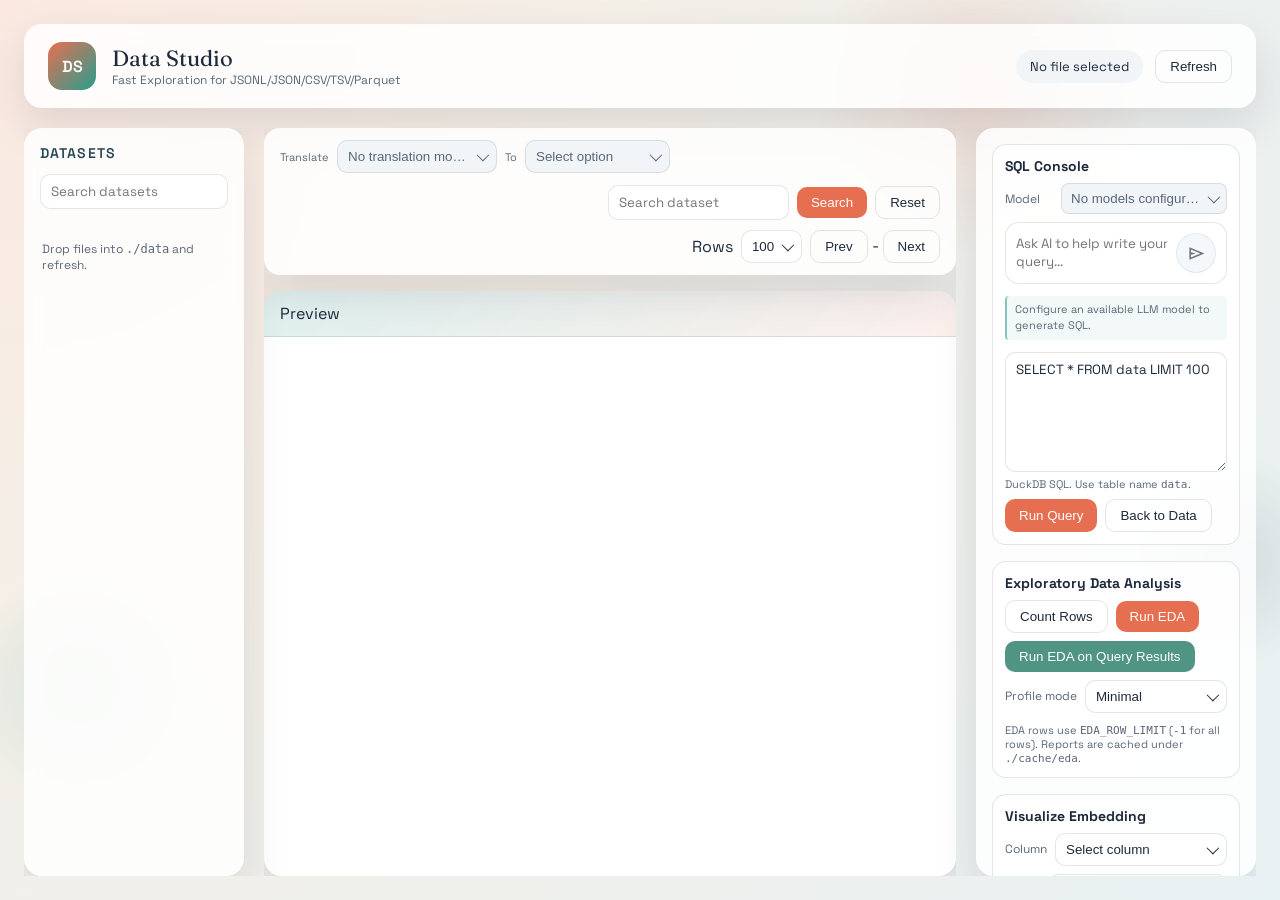
==== src/local_data_studio/static/index.html @ f9690c51 "fix: align code view translation actions" ====
<!doctype html>
<html lang="en">
  <head>
    <meta charset="UTF-8" />
    <meta name="viewport" content="width=device-width, initial-scale=1" />
    <title>Data Viewer</title>
    <link rel="icon" href="favicon.svg" type="image/svg+xml" />
    <link rel="stylesheet" href="styles.css?v=20260714-code-view-actions" />
  </head>
  <body>
    <div class="app">
      <header class="topbar">
        <div class="brand">
          <div class="logo">DS</div>
          <div>
            <div class="title">Data Studio</div>
            <div class="subtitle">
              Fast Exploration for JSONL/JSON/CSV/TSV/Parquet
            </div>
          </div>
        </div>
        <div class="top-actions">
          <div class="file-pill" id="current-file">No file selected</div>
          <button class="ghost" id="refresh-files">Refresh</button>
        </div>
      </header>

      <div class="layout">
        <aside class="sidebar">
          <div class="panel-title">Datasets</div>
          <div class="dataset-search">
            <input
              id="dataset-search"
              type="text"
              placeholder="Search datasets"
            />
          </div>
          <div class="empty dataset-empty" id="dataset-empty">
            No datasets match.
          </div>
          <div class="files" id="file-list"></div>
          <div class="drop-hint" id="drop-hint">Drop files here to upload.</div>
          <div class="empty" id="file-empty">
            Drop files into <code>./data</code> and refresh.
          </div>
        </aside>

        <main class="main">
          <div class="toolbar">
            <div
              class="toolbar-group translation-controls"
              title="Visible values are sent to the selected LLM only when you request translation."
            >
              <label for="translation-model">Translate</label>
              <select id="translation-model" disabled>
                <option value="">No translation models</option>
              </select>
              <label for="translation-language">To</label>
              <select id="translation-language" disabled>
                <option value="ja">日本語</option>
              </select>
              <button class="ghost translation-cancel" id="translation-cancel" type="button" hidden>
                Cancel
              </button>
              <span class="translation-status" id="translation-status" role="status" aria-live="polite"></span>
            </div>
            <div class="toolbar-actions">
              <div class="toolbar-group search-controls">
                <input
                  id="search-input"
                  type="text"
                  placeholder="Search dataset"
                />
                <button id="search-btn">Search</button>
                <button class="ghost" id="clear-search">Reset</button>
              </div>
              <div class="toolbar-group pagination-controls">
                <label for="page-size">Rows</label>
                <select id="page-size">
                  <option value="50">50</option>
                  <option value="100" selected>100</option>
                  <option value="200">200</option>
                  <option value="500">500</option>
                </select>
                <div class="pagination">
                  <button class="ghost" id="prev-page">Prev</button>
                  <span id="page-info">-</span>
                  <button class="ghost" id="next-page">Next</button>
                </div>
              </div>
            </div>
          </div>

          <div class="table-card">
            <div class="table-header">
              <div id="view-label">Preview</div>
              <div class="meta" id="dataset-meta"></div>
            </div>
            <div class="table-wrap">
              <table id="data-table">
                <thead></thead>
                <tbody></tbody>
              </table>
            </div>
          </div>
        </main>

        <aside class="inspector">
          <section class="panel">
            <h3>SQL Console</h3>
            <div class="nl-model-control">
              <label for="nl-model">Model</label>
              <select id="nl-model" disabled>
                <option value="">No models configured</option>
              </select>
            </div>
            <div class="nl-query">
              <textarea
                id="nl-input"
                placeholder="Ask AI to help write your query..."
                rows="2"
              ></textarea>
              <button
                class="nl-send"
                id="nl-generate"
                aria-label="Generate SQL"
                title="Generate SQL"
                disabled
              >
                <img src="icons/send.svg" alt="" aria-hidden="true" />
              </button>
            </div>
            <div
              class="operation-status nl-query-status"
              id="nl-status"
              role="status"
              aria-live="polite"
            ></div>
            <textarea id="sql-input" spellcheck="false">
SELECT * FROM data LIMIT 100</textarea
            >
            <div class="hint">
              DuckDB SQL. Use table name <code>data</code>.
            </div>
            <div class="panel-actions">
              <button id="run-query">Run Query</button>
              <button class="ghost" id="reset-view">Back to Data</button>
            </div>
          </section>

          <section class="panel">
            <h3>Exploratory Data Analysis</h3>
            <div class="eda-actions">
              <button class="ghost" id="count-rows">Count Rows</button>
              <button id="run-eda">Run EDA</button>
              <button id="run-eda-query">Run EDA on Query Results</button>
            </div>
            <div class="eda-controls">
              <label for="eda-profile-mode">Profile mode</label>
              <select id="eda-profile-mode">
                <option value="minimal" selected>Minimal</option>
                <option value="maximal">Maximal</option>
              </select>
            </div>
            <div
              class="operation-status"
              id="row-count"
              role="status"
              aria-live="polite"
            ></div>
            <div class="hint">
              EDA rows use <code>EDA_ROW_LIMIT</code> (<code>-1</code> for all
              rows). Reports are cached under <code>./cache/eda</code>.
            </div>
            <div
              class="operation-status"
              id="eda-status"
              role="status"
              aria-live="polite"
            ></div>
            <a
              id="eda-link"
              class="eda-link"
              target="_blank"
              rel="noreferrer"
            ></a>
          </section>

          <section class="panel">
            <h3>Visualize Embedding</h3>
            <div class="atlas-controls">
              <label for="atlas-column">Column</label>
              <select id="atlas-column">
                <option value="">Select column</option>
              </select>
            </div>
            <div class="atlas-controls">
              <label for="atlas-model">Model</label>
              <select id="atlas-model">
                <option value="">Select model</option>
              </select>
            </div>
            <div class="atlas-controls">
              <label for="atlas-backend">Backend</label>
              <select id="atlas-backend" disabled>
                <option value="">Select backend</option>
                <option value="sentence-transformers" disabled>
                  Sentence Transformers
                </option>
                <option value="transformers" disabled>Transformers</option>
              </select>
            </div>
            <div class="atlas-controls">
              <label for="atlas-projection">Projection</label>
              <select id="atlas-projection">
                <option value="umap" selected>UMAP</option>
                <option value="tsne">t-SNE</option>
                <option value="pca">PCA</option>
              </select>
            </div>
            <div
              class="atlas-controls atlas-prompt-controls atlas-prompt-unavailable"
              id="atlas-prompt-controls"
            >
              <label for="atlas-prompt">Prompt</label>
              <textarea
                id="atlas-prompt"
                rows="3"
                maxlength="16384"
                placeholder="Optional prompt template"
                disabled
              ></textarea>
            </div>
            <div class="atlas-actions">
              <button id="run-atlas" class="atlas-button-disabled" disabled>
                Run Atlas
              </button>
              <button
                id="run-atlas-query"
                class="atlas-button-disabled"
                disabled
              >
                Run Atlas on Query Results
              </button>
            </div>
            <div class="hint">
              Embedding Atlas opens in a separate local page after embeddings
              and projection are ready.
            </div>
            <div
              class="operation-status"
              id="atlas-status"
              role="status"
              aria-live="polite"
            ></div>
            <a id="atlas-link" class="eda-link"></a>
          </section>

          <section class="panel">
            <h3>Row Inspector</h3>
            <div class="row-inspector-wrap">
              <div class="row-inspector-actions">
                <button
                  class="copy-btn icon-action-btn"
                  id="copy-row"
                  type="button"
                  aria-label="Copy row"
                  title="Copy row"
                >
                  <img
                    src="icons/content-copy.svg"
                    alt=""
                    aria-hidden="true"
                  />
                </button>
                <button
                  class="copy-btn"
                  id="row-inspector-raw"
                  type="button"
                  disabled
                >
                  Raw
                </button>
                <button class="delete-btn" id="delete-row" type="button">
                  Delete
                </button>
              </div>
              <pre id="row-inspector" class="row-inspector">
Select a row to inspect</pre
              >
            </div>
          </section>
        </aside>
      </div>
    </div>

    <div class="bg-shape one"></div>
    <div class="bg-shape two"></div>
    <div class="bg-shape three"></div>

    <div class="image-overlay" id="image-overlay">
      <div class="overlay-card">
        <button
          class="overlay-close"
          id="overlay-close"
          aria-label="Close image"
        >
          &times;
        </button>
        <div class="overlay-content">
          <div class="overlay-image">
            <div class="overlay-image-label" id="overlay-image-label"></div>
            <div class="overlay-image-frame">
              <img id="overlay-image" alt="Expanded preview" />
            </div>
          </div>
          <div class="overlay-meta">
            <div class="overlay-title" id="overlay-title">Row</div>
            <div class="overlay-fields" id="overlay-fields"></div>
          </div>
        </div>
        <div class="overlay-nav" id="overlay-nav">
          <button
            class="overlay-nav-btn"
            id="overlay-prev"
            aria-label="Previous image"
          >
            ←
          </button>
          <div class="overlay-index" id="overlay-index"></div>
          <button
            class="overlay-nav-btn"
            id="overlay-next"
            aria-label="Next image"
          >
            →
          </button>
        </div>
      </div>
    </div>

    <div class="json-overlay" id="json-overlay">
      <div class="json-card">
        <div class="json-header">
          <div class="json-title" id="json-title">JSON View</div>
          <button class="json-close" id="json-close" aria-label="Close JSON">
            &times;
          </button>
        </div>
        <div class="json-body-wrap">
          <div class="json-actions">
            <button
              class="copy-btn copy-btn--light icon-action-btn"
              id="copy-json"
              type="button"
              aria-label="Copy value"
              title="Copy value"
            >
              <img
                src="icons/content-copy.svg"
                alt=""
                aria-hidden="true"
              />
            </button>
            <div id="json-translate-action"></div>
          </div>
          <pre class="json-body" id="json-body"></pre>
          <div id="json-translation-result"></div>
        </div>
      </div>
    </div>

    <div class="confirm-overlay" id="delete-overlay">
      <div class="confirm-card">
        <div class="confirm-title">Delete row?</div>
        <div class="confirm-message" id="delete-message"></div>
        <div class="confirm-actions">
          <button class="confirm-btn" id="delete-cancel" type="button">
            Cancel
          </button>
          <button class="confirm-btn" id="delete-soft" type="button">
            Hide only
          </button>
          <button
            class="confirm-btn confirm-btn--danger"
            id="delete-hard"
            type="button"
          >
            Delete from file
          </button>
        </div>
      </div>
    </div>

    <div class="confirm-overlay" id="column-delete-overlay">
      <div class="confirm-card">
        <div class="confirm-title">Delete column?</div>
        <div class="confirm-message" id="column-delete-message"></div>
        <div class="confirm-actions">
          <button class="confirm-btn" id="column-delete-cancel" type="button">
            Cancel
          </button>
          <button class="confirm-btn" id="column-delete-soft" type="button">
            Hide only
          </button>
          <button
            class="confirm-btn confirm-btn--danger"
            id="column-delete-hard"
            type="button"
          >
            Delete from file
          </button>
        </div>
      </div>
    </div>

    <div class="confirm-overlay" id="translation-confirm-overlay">
      <div class="confirm-card" role="dialog" aria-modal="true" aria-labelledby="translation-confirm-title">
        <div class="confirm-title" id="translation-confirm-title">Send visible text for translation?</div>
        <div class="confirm-message" id="translation-confirm-message"></div>
        <div class="confirm-actions">
          <button class="confirm-btn" id="translation-confirm-cancel" type="button">Cancel</button>
          <button class="confirm-btn confirm-btn--danger" id="translation-confirm-run" type="button">Translate</button>
        </div>
      </div>
    </div>

    <div class="confirm-overlay" id="error-overlay">
      <div class="confirm-card">
        <div class="confirm-title">Error</div>
        <div class="confirm-message" id="error-message"></div>
        <div class="confirm-actions">
          <button class="confirm-btn" id="error-ok" type="button">OK</button>
        </div>
      </div>
    </div>

    <script type="module" src="app.js?v=20260714-controls"></script>
  </body>
</html>
---- src/local_data_studio/static/styles.css ----
@import url("https://fonts.googleapis.com/css2?family=Space+Grotesk:wght@400;500;600&family=Fraunces:opsz,wght@9..144,500;9..144,700&display=swap");

:root {
  --bg: #f4efe7;
  --ink: #1e2a3b;
  --muted: #5a6778;
  --panel: rgba(255, 255, 255, 0.85);
  --panel-strong: #ffffff;
  --accent: #e76f51;
  --accent-2: #2a9d8f;
  --accent-3: #264653;
  --border: rgba(30, 42, 59, 0.12);
  --soft: #f1f5f8;
  --shadow: 0 18px 45px rgba(30, 42, 59, 0.12);
  --expanded-field-max: 300px;
}

* {
  box-sizing: border-box;
}

html,
body {
  height: 100%;
}

body {
  margin: 0;
  font-family: "Space Grotesk", "Segoe UI", sans-serif;
  background: radial-gradient(
    circle at top left,
    #fbe9e1 0%,
    #f4efe7 40%,
    #e8f1f3 100%
  );
  color: var(--ink);
  min-height: 100vh;
  overflow: hidden;
}

.app {
  position: relative;
  z-index: 1;
  padding: 24px;
  display: flex;
  flex-direction: column;
  gap: 20px;
  height: 100dvh;
  min-height: 0;
}

.topbar {
  display: flex;
  justify-content: space-between;
  align-items: center;
  padding: 18px 24px;
  background: var(--panel);
  border-radius: 18px;
  box-shadow: var(--shadow);
  backdrop-filter: blur(8px);
  animation: dropIn 0.6s ease;
}

.brand {
  display: flex;
  align-items: center;
  gap: 16px;
}

.logo {
  width: 48px;
  height: 48px;
  background: linear-gradient(135deg, var(--accent), var(--accent-2));
  color: #fff;
  border-radius: 14px;
  display: grid;
  place-items: center;
  font-weight: 600;
}

.title {
  font-family: "Fraunces", serif;
  font-size: 22px;
}

.subtitle {
  font-size: 12px;
  color: var(--muted);
}

.top-actions {
  display: flex;
  align-items: center;
  gap: 12px;
}

.file-pill {
  padding: 8px 14px;
  background: #f1f5f8;
  border-radius: 999px;
  font-size: 13px;
  max-width: 320px;
  white-space: nowrap;
  overflow: hidden;
  text-overflow: ellipsis;
}

.layout {
  display: grid;
  grid-template-columns: 260px minmax(0, 1fr) 320px;
  gap: 20px;
  flex: 1;
  min-height: 0;
  overflow: hidden;
  align-items: stretch;
}

.sidebar {
  display: flex;
  flex-direction: column;
  gap: 12px;
  background: var(--panel);
  border-radius: 18px;
  padding: 16px;
  box-shadow: var(--shadow);
  backdrop-filter: blur(8px);
  height: 100%;
  max-height: none;
  overflow: auto;
  position: relative;
}

.sidebar,
.main,
.inspector {
  min-width: 0;
}

.inspector {
  display: flex;
  flex-direction: column;
  gap: 16px;
  background: var(--panel);
  border-radius: 18px;
  padding: 16px;
  box-shadow: var(--shadow);
  backdrop-filter: blur(8px);
  height: 100%;
  max-height: none;
  overflow-y: auto;
  overflow-x: hidden;
}

.panel-title {
  font-weight: 600;
  font-size: 14px;
  text-transform: uppercase;
  letter-spacing: 0.08em;
  color: var(--accent-3);
}

.dataset-search {
  display: flex;
  gap: 8px;
  align-items: center;
  justify-content: center;
  width: 100%;
}

.dataset-search input {
  flex: 1;
  width: 100%;
  min-width: 0;
  max-width: 220px;
}

.dataset-empty {
  display: none;
}

.files {
  display: flex;
  flex-direction: column;
  gap: 8px;
  overflow: visible;
  padding-right: 4px;
}

.drop-hint {
  position: absolute;
  inset: 12px;
  border: 2px dashed rgba(42, 157, 143, 0.4);
  border-radius: 14px;
  background: rgba(255, 255, 255, 0.7);
  color: var(--muted);
  font-size: 13px;
  display: flex;
  align-items: center;
  justify-content: center;
  text-align: center;
  padding: 12px;
  opacity: 0;
  pointer-events: none;
  transition: opacity 0.2s ease;
}

.sidebar.drag-over .drop-hint {
  opacity: 1;
}

.file-item {
  padding: 10px 12px;
  border-radius: 12px;
  border: 1px solid transparent;
  background: rgba(255, 255, 255, 0.6);
  cursor: pointer;
  transition: all 0.2s ease;
  max-width: 100%;
  min-width: 0;
  overflow: hidden;
}

.file-name {
  min-width: 0;
  overflow: hidden;
  text-overflow: ellipsis;
  white-space: nowrap;
}

.file-item .meta {
  overflow: hidden;
  text-overflow: ellipsis;
  white-space: nowrap;
}

.file-item:hover {
  border-color: var(--accent);
  transform: translateY(-1px);
}

.file-item.active {
  background: #ffe2d4;
  border-color: var(--accent);
  box-shadow: inset 0 0 0 1px rgba(231, 111, 81, 0.2);
  font-weight: 500;
}

.main {
  display: flex;
  flex-direction: column;
  gap: 16px;
  height: 100%;
  min-height: 0;
  overflow: hidden;
}

.toolbar {
  position: relative;
  z-index: 3;
  display: grid;
  grid-template-columns: minmax(270px, 1fr) minmax(290px, auto);
  grid-template-rows: auto auto;
  align-items: start;
  gap: 12px;
  background: var(--panel);
  border-radius: 16px;
  padding: 12px 16px;
  box-shadow: var(--shadow);
  backdrop-filter: blur(8px);
}

.toolbar-group {
  display: flex;
  gap: 8px;
  align-items: center;
  flex-wrap: wrap;
}

.toolbar-actions {
  grid-column: 2;
  grid-row: 1 / 3;
  display: grid;
  justify-items: end;
  align-content: space-between;
  gap: 10px;
  min-width: 0;
}

.search-controls,
.pagination-controls {
  justify-content: flex-end;
}

.pagination-controls {
  white-space: nowrap;
}

.translation-controls {
  grid-column: 1;
  grid-row: 1 / 3;
  flex: 0 1 auto;
  justify-content: flex-start;
  color: var(--muted);
  font-size: 11px;
  flex-wrap: nowrap;
}

.translation-controls .select-control {
  width: 160px;
  min-width: 0;
  max-width: 160px;
}

.translation-controls .select-control[data-select-id="translation-language"] {
  width: 145px;
  max-width: 145px;
}

.translation-status {
  flex-basis: 100%;
  min-height: 1.35em;
  text-align: center;
  color: var(--muted);
  text-transform: none;
  letter-spacing: 0;
}

.translation-status:empty {
  display: none;
  min-height: 0;
}

.translation-controls:has(.translation-status:not(:empty)),
.translation-controls:has(.translation-cancel:not([hidden])) {
  flex-wrap: wrap;
}

.translation-cancel[hidden] {
  display: none;
}

input,
select,
textarea {
  font-family: inherit;
  border-radius: 10px;
  border: 1px solid var(--border);
  padding: 8px 10px;
  background: #fff;
  color: var(--ink);
}

.select-control {
  position: relative;
  display: inline-grid;
  min-width: 0;
  vertical-align: middle;
}

.select-native {
  display: none;
}

.select-trigger {
  width: 100%;
  min-width: 0;
  display: flex;
  align-items: center;
  justify-content: space-between;
  gap: 8px;
  padding: 8px 10px;
  border: 1px solid var(--border);
  border-radius: 10px;
  background: #fff;
  color: var(--ink);
  text-align: left;
  text-transform: none;
  letter-spacing: 0;
}

.select-trigger:hover,
.select-trigger:focus-visible {
  transform: none;
  border-color: rgba(42, 157, 143, 0.5);
  outline: none;
}

.select-trigger:disabled {
  background: var(--soft);
  color: var(--muted);
  cursor: not-allowed;
  opacity: 1;
}

.select-trigger-text {
  min-width: 0;
  overflow: hidden;
  text-overflow: ellipsis;
  white-space: nowrap;
}

.select-caret {
  width: 9px;
  height: 9px;
  flex: 0 0 auto;
  border-right: 1.5px solid currentColor;
  border-bottom: 1.5px solid currentColor;
  transform: rotate(45deg) translateY(-2px);
  transition: transform 0.16s ease;
}

.select-control.is-open .select-caret {
  transform: rotate(225deg) translate(-2px, -1px);
}

.select-popover {
  position: absolute;
  top: calc(100% + 6px);
  left: 0;
  z-index: 40;
  width: max(100%, 180px);
  display: none;
  overflow: hidden;
  border: 1px solid var(--border);
  border-radius: 10px;
  background: #fff;
  box-shadow: 0 14px 30px rgba(30, 42, 59, 0.16);
}

.select-control.is-open .select-popover {
  display: block;
}

.select-popover.has-more-options::after {
  content: "";
  position: absolute;
  right: 0;
  bottom: 0;
  left: 0;
  height: 42px;
  pointer-events: none;
  background: linear-gradient(to bottom, rgba(255, 255, 255, 0), #fff 88%);
}

.select-options {
  max-height: 216px;
  overflow-y: auto;
  overscroll-behavior: contain;
  scrollbar-width: thin;
  padding: 2px;
}

.select-option {
  width: 100%;
  min-height: 35px;
  display: block;
  padding: 8px 10px;
  border-radius: 7px;
  background: transparent;
  color: var(--ink);
  text-align: left;
  text-transform: none;
  letter-spacing: 0;
  overflow: hidden;
  text-overflow: ellipsis;
  white-space: nowrap;
}

.select-option:hover,
.select-option:focus-visible,
.select-option[aria-selected="true"] {
  transform: none;
  background: rgba(42, 157, 143, 0.11);
  color: var(--ink);
  outline: none;
}

.select-option:disabled {
  color: #aeb5bf;
  cursor: not-allowed;
}

textarea {
  width: 100%;
  min-height: 120px;
  resize: vertical;
}

button {
  border: none;
  border-radius: 10px;
  padding: 8px 14px;
  background: var(--accent);
  color: #fff;
  cursor: pointer;
  transition: transform 0.2s ease;
}

button:hover {
  transform: translateY(-1px);
}

button.ghost {
  background: transparent;
  border: 1px solid var(--border);
  color: var(--ink);
}

.table-card {
  background: var(--panel-strong);
  border-radius: 18px;
  box-shadow: var(--shadow);
  overflow: hidden;
  display: flex;
  flex-direction: column;
  animation: fadeIn 0.6s ease;
  flex: 1;
  min-height: 0;
}

.table-header {
  display: flex;
  justify-content: space-between;
  align-items: center;
  padding: 12px 16px;
  background: linear-gradient(
    135deg,
    rgba(42, 157, 143, 0.15),
    rgba(231, 111, 81, 0.1)
  );
  border-bottom: 1px solid var(--border);
}

.table-wrap {
  overflow: auto;
  flex: 1;
  min-height: 0;
  max-height: none;
}

.table-wrap table {
  width: 100%;
  border-collapse: collapse;
  font-size: 13px;
}

th,
td {
  padding: 10px 12px;
  text-align: left;
  border-bottom: 1px solid var(--border);
  vertical-align: top;
}

th {
  position: sticky;
  top: 0;
  background: #fff;
  font-size: 12px;
  letter-spacing: 0.04em;
  text-transform: uppercase;
  z-index: 2;
}

#data-table .row-index-header,
#data-table .row-index-cell {
  width: 48px;
  min-width: 48px;
  max-width: 48px;
  color: rgba(100, 116, 139, 0.42) !important;
  font-weight: 400;
  opacity: 0.72;
  text-align: right;
  user-select: none;
}

#data-table .row-index-header {
  cursor: default;
}

#data-table .row-index-cell {
  font-variant-numeric: tabular-nums;
}

.col-hidden .col-name {
  text-decoration: line-through;
  opacity: 0.6;
}

.col-hidden .col-meta,
.col-hidden .sparkline,
.col-hidden .sparkline-labels,
.col-hidden .sparkline-axis {
  opacity: 0.45;
}

.col-header {
  display: flex;
  flex-direction: column;
  gap: 4px;
  min-width: 120px;
  /* Reserve a compact control row so header actions never cover column labels. */
  padding-top: 30px;
}

.col-header-cell {
  position: sticky;
}

.col-delete-btn {
  position: absolute;
  top: 5px;
  right: 42px;
  width: 25px;
  height: 25px;
  padding: 3px;
  display: grid;
  place-items: center;
  border-radius: 999px;
  border: 1px solid rgba(15, 23, 42, 0.15);
  background: rgba(255, 255, 255, 0.9);
  color: var(--ink);
  cursor: pointer;
  opacity: 0;
  pointer-events: none;
  transition: opacity 0.2s ease;
}

.col-delete-btn img,
.col-translate-btn img {
  width: 16px;
  height: 16px;
}

.col-translate-btn {
  position: absolute;
  top: 5px;
  right: 8px;
  width: 25px;
  height: 25px;
  padding: 3px;
  display: grid;
  place-items: center;
  border-radius: 999px;
  border: 1px solid rgba(15, 23, 42, 0.15);
  background: rgba(255, 255, 255, 0.9);
  cursor: pointer;
  opacity: 0;
  pointer-events: none;
  transition: opacity 0.2s ease;
}

.col-translate-btn:disabled {
  opacity: 0.2;
  cursor: not-allowed;
}

th:hover .col-translate-btn:not(:disabled) {
  opacity: 1;
  pointer-events: auto;
}

th:hover .col-delete-btn {
  opacity: 1;
  pointer-events: auto;
}

th:focus-within .col-translate-btn:not(:disabled),
th:focus-within .col-delete-btn {
  opacity: 1;
  pointer-events: auto;
}

.col-name {
  font-weight: 600;
  color: var(--ink);
  text-transform: none;
}

.col-meta {
  font-size: 11px;
  text-transform: none;
  letter-spacing: 0;
  color: var(--muted);
}

.sparkline {
  height: 26px;
  display: grid;
  grid-auto-flow: column;
  gap: 3px;
  align-items: end;
}

.sparkline span {
  width: 100%;
  border-radius: 3px;
  background: rgba(38, 70, 83, 0.25);
}

.sparkline-labels {
  display: grid;
  grid-auto-flow: column;
  gap: 3px;
  justify-items: center;
  font-size: 11px;
  color: var(--muted);
  line-height: 1;
}

.sparkline-labels span {
  max-width: 100%;
  overflow: hidden;
  text-overflow: ellipsis;
  white-space: nowrap;
}

.sparkline-axis {
  display: flex;
  justify-content: space-between;
  font-size: 11px;
  color: var(--muted);
  line-height: 1;
}

.sparkline-axis.center {
  justify-content: center;
}

.sparkline[data-kind="string"] span {
  background: rgba(42, 157, 143, 0.55);
}

.sparkline[data-kind="list"] span {
  background: rgba(148, 163, 184, 0.65);
}

.sparkline[data-kind="number"] span {
  background: rgba(99, 102, 241, 0.55);
}

.sparkline[data-kind="boolean"] span {
  background: rgba(231, 111, 81, 0.5);
}

.sparkline[data-kind="object"] span {
  background: rgba(30, 64, 175, 0.5);
}

tr:hover {
  background: rgba(42, 157, 143, 0.08);
}

.cell {
  max-width: 320px;
  display: -webkit-box;
  -webkit-line-clamp: 3;
  -webkit-box-orient: vertical;
  overflow: hidden;
  word-break: break-word;
}

.cell img {
  max-width: 120px;
  border-radius: 8px;
  display: block;
  cursor: zoom-in;
}

.image-grid {
  display: grid;
  grid-template-columns: repeat(auto-fit, minmax(52px, 1fr));
  gap: 6px;
  align-items: center;
  justify-items: start;
}

.image-grid img {
  width: 64px;
  height: 64px;
  object-fit: cover;
  border-radius: 8px;
  display: block;
  cursor: zoom-in;
}

.image-cell {
  display: block;
  min-width: 0;
}

.image-fallback {
  max-width: 160px;
}

.image-count {
  width: 64px;
  height: 64px;
  border-radius: 8px;
  border: 1px dashed rgba(30, 42, 59, 0.25);
  display: grid;
  place-items: center;
  font-size: 12px;
  color: var(--muted);
  background: rgba(255, 255, 255, 0.6);
}

.expanded-image-grid img {
  width: 100%;
  height: 100px;
  object-fit: cover;
}

.expanded-image-grid .image-count {
  width: 100%;
  height: 100px;
  font-size: 14px;
}

.expanded-image-grid {
  grid-template-columns: repeat(auto-fill, minmax(90px, 1fr));
}

.expanded-row td {
  background: #f8fafc;
  border-bottom: 1px solid var(--border);
}

tr.expanded {
  background: rgba(42, 157, 143, 0.12);
}

.expanded-grid {
  display: grid;
  grid-template-columns: repeat(
    auto-fit,
    minmax(220px, var(--expanded-field-max))
  );
  gap: 12px;
  padding: 10px 0;
  justify-content: start;
}

.expanded-empty {
  padding: 12px 4px;
  font-size: 12px;
  color: var(--muted);
}

.expanded-field {
  background: #fff;
  border: 1px solid var(--border);
  border-radius: 10px;
  padding: 8px 10px;
  box-shadow: 0 6px 18px rgba(30, 42, 59, 0.08);
  position: relative;
  overflow: hidden;
  max-width: var(--expanded-field-max);
}

.expanded-field-header {
  display: flex;
  align-items: center;
  justify-content: space-between;
  gap: 8px;
  margin-bottom: 6px;
}

.expanded-field-actions {
  display: flex;
  align-items: center;
  gap: 5px;
}

.icon-action-btn {
  width: 28px;
  height: 28px;
  min-width: 28px;
  min-height: 28px;
  padding: 5px;
  display: inline-grid;
  place-items: center;
  border-radius: 999px;
  line-height: 1;
}

.icon-action-btn img {
  width: 16px;
  height: 16px;
  display: block;
}

.icon-action-btn.is-copied {
  border-color: rgba(42, 157, 143, 0.58);
  background: rgba(42, 157, 143, 0.14);
}

.expanded-copy-btn {
  border: 1px solid rgba(30, 42, 59, 0.18);
  border-radius: 999px;
  background: #fff;
  color: var(--ink);
  font-size: 10px;
  text-transform: none;
  letter-spacing: 0;
  box-shadow: 0 2px 6px rgba(30, 42, 59, 0.1);
}

.expanded-copy-btn:hover {
  transform: none;
  border-color: rgba(42, 157, 143, 0.5);
}

.field-translate-btn {
  min-height: 28px;
  padding: 4px 8px;
  display: inline-flex;
  align-items: center;
  gap: 4px;
  border: 1px solid rgba(30, 42, 59, 0.18);
  border-radius: 999px;
  background: #fff;
  color: var(--ink);
  font-size: 10px;
  text-transform: none;
  letter-spacing: 0;
  cursor: pointer;
  box-shadow: 0 2px 6px rgba(30, 42, 59, 0.1);
}

.field-translate-btn img {
  width: 15px;
  height: 15px;
}

.field-translate-btn:disabled {
  opacity: 0.38;
  cursor: not-allowed;
}

.expanded-label {
  font-size: 11px;
  text-transform: uppercase;
  letter-spacing: 0.04em;
  color: var(--muted);
}

.json-detail-btn {
  border: 1px solid rgba(30, 42, 59, 0.18);
  background: #fff;
  color: var(--ink);
  border-radius: 999px;
  cursor: pointer;
  display: grid;
  place-items: center;
  line-height: 1;
  box-shadow: 0 2px 6px rgba(30, 42, 59, 0.12);
}

.expanded-value {
  font-size: 12px;
  color: var(--ink);
  max-height: 240px;
  overflow: auto;
  padding-right: 4px;
}

.expanded-source-value,
.translation-result-value {
  padding-left: 6px;
}

.translation-result {
  margin-top: 8px;
  padding-top: 7px;
  border-top: 1px solid rgba(42, 157, 143, 0.22);
  color: var(--ink);
  text-transform: none;
  letter-spacing: 0;
}

.translation-result-label {
  margin-bottom: 4px;
  color: var(--accent-2);
  font-size: 10px;
  font-weight: 600;
  text-transform: uppercase;
  letter-spacing: 0.04em;
}

.translation-result-header {
  display: flex;
  align-items: center;
  justify-content: space-between;
  gap: 8px;
  margin-bottom: 4px;
}

.translation-result-header .translation-result-label {
  margin-bottom: 0;
}

.translation-result-header .expanded-copy-btn {
  margin-right: 4px;
}

.translation-result-expanded {
  background: rgba(42, 157, 143, 0.04);
  padding-bottom: 6px;
}

.expanded-value .image-grid {
  width: 100%;
}

.expanded-text {
  margin: 0;
  white-space: pre-wrap;
  word-break: break-word;
  font-family: "Space Grotesk", "Segoe UI", sans-serif;
}

.expanded-image {
  max-width: 100%;
  border-radius: 10px;
  display: block;
}

.meta {
  color: var(--muted);
  font-size: 12px;
}

.panel {
  background: rgba(255, 255, 255, 0.7);
  border-radius: 14px;
  padding: 12px;
  border: 1px solid var(--border);
}

.panel h3 {
  margin: 0 0 8px 0;
  font-size: 14px;
}

.panel-actions {
  display: flex;
  gap: 8px;
  margin-top: 8px;
}

.nl-model-control {
  display: grid;
  grid-template-columns: 48px minmax(0, 1fr);
  gap: 8px;
  align-items: center;
  margin-bottom: 8px;
  color: var(--muted);
  font-size: 12px;
}

.nl-model-control .select-control {
  min-width: 0;
  width: 100%;
}

.nl-model-control .select-trigger {
  padding: 7px 9px;
  border-radius: 8px;
}

.nl-model-control .select-trigger:disabled,
.nl-model-control .select-option:disabled {
  color: var(--muted);
  background: var(--soft);
}

.nl-query {
  display: flex;
  gap: 8px;
  align-items: center;
  margin-bottom: 8px;
  padding: 10px;
  border-radius: 14px;
  border: 1px solid var(--border);
  background: #fff;
}

.nl-query textarea {
  flex: 1;
  min-height: 2.6em;
  max-height: 160px;
  resize: none;
  border: none;
  padding: 0;
  background: transparent;
  line-height: 1.4;
}

.nl-query textarea:focus {
  outline: none;
}

.nl-send {
  width: 40px;
  height: 40px;
  border-radius: 999px;
  background: #fff;
  color: var(--ink);
  border: 1px solid var(--border);
  display: grid;
  place-items: center;
  font-size: 18px;
  padding: 0;
  cursor: pointer;
}

.nl-send img {
  width: 19px;
  height: 19px;
}

.nl-send:hover {
  transform: translateY(-1px);
}

.nl-send:disabled,
.nl-send:disabled:hover {
  color: var(--muted);
  background: var(--soft);
  cursor: not-allowed;
  transform: none;
  opacity: 0.65;
}

.eda-actions {
  display: flex;
  flex-wrap: wrap;
  gap: 8px;
  align-items: center;
  margin-bottom: 8px;
}

.eda-controls {
  display: grid;
  grid-template-columns: auto minmax(0, 1fr);
  align-items: center;
  gap: 8px;
  margin-bottom: 10px;
  color: var(--muted);
  font-size: 12px;
}

.eda-controls .select-control {
  min-width: 0;
  width: 100%;
}

#run-eda-query {
  background: #509483;
}

.atlas-controls {
  display: flex;
  align-items: center;
  gap: 8px;
  margin-bottom: 8px;
  font-size: 12px;
  color: var(--muted);
}

.atlas-controls .select-control {
  min-width: 0;
  flex: 1;
}

.atlas-controls .select-option:disabled {
  color: #aeb5bf;
}

.atlas-controls .select-control.atlas-backend-unavailable .select-trigger {
  color: var(--muted);
  background: #f4f5f6;
  cursor: not-allowed;
}

.atlas-prompt-controls {
  align-items: flex-start;
}

.atlas-prompt-controls label {
  padding-top: 9px;
}

.atlas-prompt-controls textarea {
  min-width: 0;
  min-height: 72px;
  flex: 1;
  resize: vertical;
}

.atlas-prompt-controls.atlas-prompt-unavailable label {
  color: #aeb5bf;
}

.atlas-prompt-controls textarea:disabled {
  color: #aeb5bf;
  background: #f4f5f6;
  border-color: #e3e6e9;
  cursor: not-allowed;
  opacity: 1;
}

.atlas-actions {
  display: flex;
  flex-wrap: wrap;
  gap: 8px;
  align-items: center;
  margin-bottom: 8px;
}

#run-atlas-query {
  background: #509483;
}

.atlas-actions #run-atlas.atlas-button-disabled,
.atlas-actions #run-atlas:disabled {
  background: #efb4a5;
  color: rgba(255, 255, 255, 0.72);
  cursor: not-allowed;
  transform: none;
}

.atlas-actions #run-atlas-query.atlas-button-disabled,
.atlas-actions #run-atlas-query:disabled {
  background: #b6d3ca;
  color: rgba(255, 255, 255, 0.72);
  cursor: not-allowed;
  transform: none;
}

.atlas-actions #run-atlas.atlas-button-ready {
  background: var(--accent);
  color: #fff;
}

.atlas-actions #run-atlas-query.atlas-button-ready {
  background: #509483;
  color: #fff;
}

.atlas-actions .atlas-button-disabled:hover,
.atlas-actions button:disabled:hover {
  transform: none;
}

.eda-link {
  display: none;
  margin-top: 6px;
  font-size: 12px;
  color: var(--accent-2);
  text-decoration: none;
}

.eda-link:hover {
  text-decoration: underline;
}

.column-focus {
  display: flex;
  flex-direction: column;
  gap: 8px;
  font-size: 13px;
}

.row-inspector {
  font-size: 12px;
  white-space: pre-wrap;
  overflow-wrap: anywhere;
  word-break: break-word;
  background: #111827;
  color: #f9fafb;
  padding: 10px;
  border-radius: 12px;
  min-height: 120px;
  max-width: 100%;
}

.row-inspector-wrap {
  position: relative;
}

.row-inspector-actions {
  position: absolute;
  top: 10px;
  right: 10px;
  display: flex;
  gap: 8px;
  z-index: 1;
}

.row-inspector-actions .copy-btn {
  position: static;
}

.row-inspector-actions .icon-action-btn {
  padding: 5px;
}

.row-inspector-actions .icon-action-btn img {
  filter: brightness(0) invert(1);
}

.copy-btn {
  position: absolute;
  top: 10px;
  right: 10px;
  padding: 4px 10px;
  font-size: 11px;
  border-radius: 999px;
  background: rgba(255, 255, 255, 0.12);
  border: 1px solid rgba(255, 255, 255, 0.22);
  color: #f9fafb;
  cursor: pointer;
  z-index: 1;
}

.delete-btn {
  padding: 4px 10px;
  font-size: 11px;
  border-radius: 999px;
  background: rgba(231, 111, 81, 0.9);
  border: 1px solid rgba(231, 111, 81, 0.6);
  color: #fff;
  cursor: pointer;
}

.delete-btn:disabled {
  opacity: 0.5;
  cursor: not-allowed;
}

.empty {
  font-size: 12px;
  color: var(--muted);
  padding: 8px 2px;
}

.hint {
  font-size: 11px;
  color: var(--muted);
}

.operation-status {
  display: none;
  margin: 12px 0;
  padding: 6px 8px;
  border-left: 2px solid rgba(42, 157, 143, 0.55);
  border-radius: 4px;
  background: rgba(42, 157, 143, 0.06);
  color: var(--muted);
  font-family: "Space Grotesk", "Segoe UI", sans-serif;
  font-size: 12px;
  line-height: 1.45;
  letter-spacing: 0;
  overflow-wrap: anywhere;
}

.operation-status:not(:empty) {
  display: block;
}

.nl-query-status {
  font-size: 11px;
}

.muted {
  color: var(--muted);
}

.bg-shape {
  position: fixed;
  border-radius: 999px;
  opacity: 0.3;
  z-index: 0;
  filter: blur(0px);
}

.bg-shape.one {
  width: 340px;
  height: 340px;
  top: -80px;
  right: 10%;
  background: radial-gradient(circle, rgba(231, 111, 81, 0.5), transparent 70%);
}

.bg-shape.two {
  width: 240px;
  height: 240px;
  bottom: 10%;
  left: -40px;
  background: radial-gradient(
    circle,
    rgba(42, 157, 143, 0.45),
    transparent 70%
  );
}

.bg-shape.three {
  width: 220px;
  height: 220px;
  top: 50%;
  right: -60px;
  background: radial-gradient(circle, rgba(38, 70, 83, 0.4), transparent 70%);
}

.image-overlay {
  position: fixed;
  inset: 0;
  background: rgba(15, 23, 42, 0.7);
  display: flex;
  align-items: center;
  justify-content: center;
  opacity: 0;
  pointer-events: none;
  z-index: 30;
  transition: opacity 0.2s ease;
}

.image-overlay.active {
  opacity: 1;
  pointer-events: auto;
}

.overlay-card {
  width: min(1200px, 90vw);
  max-height: 90vh;
  background: #0f172a;
  color: #f8fafc;
  border-radius: 18px;
  box-shadow: 0 24px 60px rgba(15, 23, 42, 0.4);
  position: relative;
  padding: 18px;
  display: flex;
  flex-direction: column;
  gap: 12px;
  overflow: hidden;
}

.overlay-close {
  position: absolute;
  top: 10px;
  right: 10px;
  width: 34px;
  height: 34px;
  border-radius: 50%;
  background: rgba(248, 250, 252, 0.1);
  color: #f8fafc;
  border: 1px solid rgba(248, 250, 252, 0.35);
  cursor: pointer;
  display: grid;
  place-items: center;
  font-size: 18px;
  line-height: 1;
  padding: 0;
  box-shadow: 0 4px 12px rgba(15, 23, 42, 0.35);
}

.overlay-content {
  display: grid;
  grid-template-columns: 2fr 1fr;
  gap: 16px;
  align-items: stretch;
  flex: 1;
  min-height: 0;
}

.overlay-image {
  display: flex;
  flex-direction: column;
  align-items: stretch;
  justify-content: stretch;
  gap: 10px;
  background: #0b1220;
  border-radius: 14px;
  padding: 12px;
  min-height: 0;
}

.overlay-image-label {
  flex: 0 0 auto;
  min-height: 16px;
  color: rgba(248, 250, 252, 0.45);
  font-size: 12px;
  line-height: 1.3;
  letter-spacing: 0.04em;
  text-transform: uppercase;
}

.overlay-image-label[hidden] {
  display: none;
}

.overlay-image-frame {
  min-height: 0;
  flex: 1 1 auto;
  display: flex;
  align-items: center;
  justify-content: center;
}

.overlay-image img {
  max-width: 100%;
  max-height: 100%;
  border-radius: 12px;
}

.overlay-meta {
  display: flex;
  flex-direction: column;
  gap: 12px;
  overflow: auto;
  padding-right: 4px;
  min-height: 0;
}

.overlay-title {
  font-size: 13px;
  text-transform: uppercase;
  letter-spacing: 0.08em;
  color: rgba(248, 250, 252, 0.7);
}

.overlay-fields {
  display: flex;
  flex-direction: column;
  gap: 10px;
}

.overlay-field {
  padding: 10px;
  border-radius: 12px;
  background: rgba(15, 23, 42, 0.7);
  border: 1px solid rgba(248, 250, 252, 0.08);
  position: relative;
}

.overlay-field-header {
  display: flex;
  align-items: center;
  justify-content: space-between;
  gap: 10px;
  margin-bottom: 6px;
}

.overlay-field-label {
  font-size: 11px;
  text-transform: uppercase;
  letter-spacing: 0.04em;
  color: rgba(248, 250, 252, 0.6);
}

.overlay-field-actions {
  display: flex;
  align-items: center;
  flex-shrink: 0;
  gap: 6px;
}

.overlay-copy {
  border: 1px solid rgba(248, 250, 252, 0.2);
  background: rgba(15, 23, 42, 0.7);
  color: #f8fafc;
  border-radius: 999px;
  padding: 4px;
  cursor: pointer;
  line-height: 1;
}

.overlay-copy img {
  filter: brightness(0) invert(1);
}

.overlay-field-value {
  font-size: 12px;
  white-space: pre-wrap;
  word-break: break-word;
  font-family: "Space Grotesk", "Segoe UI", sans-serif;
}

.overlay-field-value pre {
  margin: 0;
  white-space: pre-wrap;
  word-break: break-word;
  font-family: "Space Grotesk", "Segoe UI", sans-serif;
}

.overlay-nav {
  display: none;
  align-items: center;
  justify-content: center;
  gap: 12px;
}

.overlay-nav.active {
  display: flex;
}

.overlay-nav-btn {
  background: rgba(248, 250, 252, 0.12);
  border: 1px solid rgba(248, 250, 252, 0.2);
  color: #f8fafc;
  padding: 8px 14px;
  border-radius: 999px;
  cursor: pointer;
  font-size: 14px;
}

.overlay-index {
  font-size: 12px;
  color: rgba(248, 250, 252, 0.7);
}

.json-overlay {
  position: fixed;
  inset: 0;
  background: rgba(15, 23, 42, 0.7);
  display: flex;
  align-items: center;
  justify-content: center;
  opacity: 0;
  pointer-events: none;
  z-index: 31;
  transition: opacity 0.2s ease;
}

.json-overlay.active {
  opacity: 1;
  pointer-events: auto;
}

.confirm-overlay {
  position: fixed;
  inset: 0;
  background: rgba(15, 23, 42, 0.55);
  display: flex;
  align-items: center;
  justify-content: center;
  opacity: 0;
  pointer-events: none;
  z-index: 32;
  transition: opacity 0.2s ease;
}

.confirm-overlay.active {
  opacity: 1;
  pointer-events: auto;
}

.confirm-card {
  width: min(480px, 90vw);
  background: #ffffff;
  color: #0f172a;
  border-radius: 16px;
  padding: 20px;
  box-shadow: 0 20px 50px rgba(15, 23, 42, 0.35);
  display: flex;
  flex-direction: column;
  gap: 12px;
}

.confirm-title {
  font-size: 16px;
  font-weight: 600;
}

.confirm-message {
  font-size: 13px;
  color: var(--muted);
  line-height: 1.5;
}

.confirm-actions {
  display: flex;
  gap: 10px;
  justify-content: flex-end;
  flex-wrap: wrap;
}

.confirm-btn {
  border-radius: 999px;
  border: 1px solid rgba(15, 23, 42, 0.12);
  background: #f8fafc;
  color: #0f172a;
  padding: 6px 14px;
  font-size: 12px;
  cursor: pointer;
}

.confirm-btn--danger {
  background: var(--accent);
  border-color: rgba(231, 111, 81, 0.7);
  color: #fff;
}

.confirm-btn:disabled {
  opacity: 0.5;
  cursor: not-allowed;
}

.json-card {
  width: min(1100px, 90vw);
  max-height: 85vh;
  background: #f8fafc;
  color: #0f172a;
  border-radius: 16px;
  box-shadow: 0 20px 50px rgba(15, 23, 42, 0.35);
  display: flex;
  flex-direction: column;
  overflow: hidden;
}

.json-header {
  display: flex;
  align-items: center;
  justify-content: space-between;
  padding: 12px 16px;
  background: #f1f5f9;
  border-bottom: 1px solid rgba(15, 23, 42, 0.08);
}

.json-title {
  font-size: 13px;
  text-transform: uppercase;
  letter-spacing: 0.08em;
  color: #1f2937;
}

.json-close {
  width: 32px;
  height: 32px;
  border-radius: 50%;
  border: 1px solid rgba(15, 23, 42, 0.12);
  background: #fff;
  color: #111827;
  cursor: pointer;
  display: grid;
  place-items: center;
  font-size: 18px;
  line-height: 1;
  padding: 0;
  box-shadow: 0 2px 8px rgba(15, 23, 42, 0.12);
}

.json-body {
  margin: 0;
  padding: 16px;
  overflow: auto;
  font-size: 13px;
  line-height: 1.5;
  font-family:
    "SFMono-Regular", "Menlo", "Monaco", "Consolas", "Liberation Mono",
    "Courier New", monospace;
  white-space: pre-wrap;
  max-height: 460px;
}

.json-key {
  color: #1d4ed8;
}

.json-string {
  color: #b45309;
}

.json-number {
  color: #0f766e;
}

.json-boolean {
  color: #15803d;
}

.json-null {
  color: #6b7280;
  font-style: italic;
}

.overlay-json {
  margin: 0;
  white-space: pre-wrap;
  word-break: break-word;
  font-family:
    "SFMono-Regular", "Menlo", "Monaco", "Consolas", "Liberation Mono",
    "Courier New", monospace;
}

.json-body-wrap {
  position: relative;
}

.json-actions {
  display: flex;
  align-items: center;
  justify-content: flex-end;
  gap: 8px;
  margin: 0 0 8px;
  padding: 10px 12px 0;
}

.json-actions .copy-btn.copy-btn--light {
  position: static;
  background: #fff;
  border-color: rgba(30, 42, 59, 0.18);
  box-shadow: 0 2px 6px rgba(30, 42, 59, 0.1);
}

.json-actions .icon-action-btn,
.json-actions .field-translate-btn {
  width: 32px;
  height: 32px;
  min-width: 32px;
  min-height: 32px;
  box-sizing: border-box;
}

#json-translate-action {
  display: inline-flex;
  align-items: center;
}

.json-actions .field-translate-btn {
  width: auto;
  min-height: 32px;
  padding: 5px 10px;
}

#json-translation-result .translation-result {
  margin-top: 12px;
  padding: 10px;
  border: 1px solid rgba(42, 157, 143, 0.22);
  border-radius: 10px;
}

.copy-btn.copy-btn--light {
  background: rgba(15, 23, 42, 0.08);
  border: 1px solid rgba(15, 23, 42, 0.15);
  color: #111827;
}

@keyframes fadeIn {
  from {
    opacity: 0;
    transform: translateY(6px);
  }
  to {
    opacity: 1;
    transform: translateY(0);
  }
}

@keyframes dropIn {
  from {
    opacity: 0;
    transform: translateY(-6px);
  }
  to {
    opacity: 1;
    transform: translateY(0);
  }
}

@media (max-width: 1280px) {
  .layout {
    grid-template-columns: 220px minmax(0, 1fr) 280px;
  }

  .toolbar {
    grid-template-columns: minmax(0, 1fr);
    grid-template-rows: auto auto;
  }

  .translation-controls {
    grid-column: 1;
    grid-row: 1;
  }

  .toolbar-actions {
    grid-column: 1;
    grid-row: 2;
    width: 100%;
  }
}

@media (max-width: 1100px) {
  .layout {
    grid-template-columns: 180px minmax(0, 1fr) 250px;
  }
}

@media (max-width: 960px) {
  .topbar {
    flex-direction: column;
    align-items: stretch;
    gap: 12px;
  }

  .top-actions {
    width: 100%;
    justify-content: space-between;
    flex-wrap: wrap;
  }

  .file-pill {
    max-width: 100%;
  }
}

@media (max-width: 960px) {
  html,
  body {
    height: auto;
  }

  body {
    overflow: auto;
  }

  .app {
    height: auto;
    min-height: 100vh;
  }

  .layout {
    grid-template-columns: 1fr;
    overflow: visible;
  }

  .sidebar {
    order: 1;
    height: auto;
    max-height: none;
  }

  .main {
    order: 2;
    height: auto;
    overflow: visible;
  }

  .inspector {
    order: 3;
    height: auto;
    max-height: none;
  }

  .table-wrap {
    max-height: 60vh;
  }

  .overlay-content {
    grid-template-columns: 1fr;
  }
}

@media (max-width: 640px) {
  .app {
    padding: 14px;
  }

  .topbar {
    padding: 14px 16px;
  }

  .brand {
    gap: 12px;
  }

  .logo {
    width: 40px;
    height: 40px;
  }

  .title {
    font-size: 18px;
  }

  .layout {
    gap: 14px;
  }

  .dataset-search {
    flex-direction: column;
    align-items: stretch;
  }

  .dataset-search input {
    max-width: 100%;
  }

  .toolbar {
    display: flex;
    flex-direction: column;
    align-items: stretch;
  }

  .toolbar-group {
    width: 100%;
  }

  .translation-controls {
    justify-content: flex-start;
  }

  .toolbar-actions {
    display: grid;
    justify-items: stretch;
    width: 100%;
    margin-left: 0;
  }

  .search-controls,
  .pagination-controls {
    justify-content: flex-start;
  }

  .search-controls {
    flex-wrap: nowrap;
  }

  .search-controls input {
    flex: 1 1 auto;
    min-width: 0;
  }

  .translation-controls .select-control {
    flex: 1 1 140px;
    max-width: none;
  }

  .overlay-card {
    width: 94vw;
    padding: 12px;
  }

  .json-card {
    width: 94vw;
  }
}

.info-grid {
  display: grid;
  grid-template-columns: 1fr auto;
  gap: 6px 12px;
  font-size: 12px;
}

.info-row {
  display: contents;
}

.chip-grid {
  display: flex;
  flex-wrap: wrap;
  gap: 6px;
}

.chip {
  padding: 4px 8px;
  border-radius: 999px;
  background: rgba(42, 157, 143, 0.15);
  font-size: 11px;
}
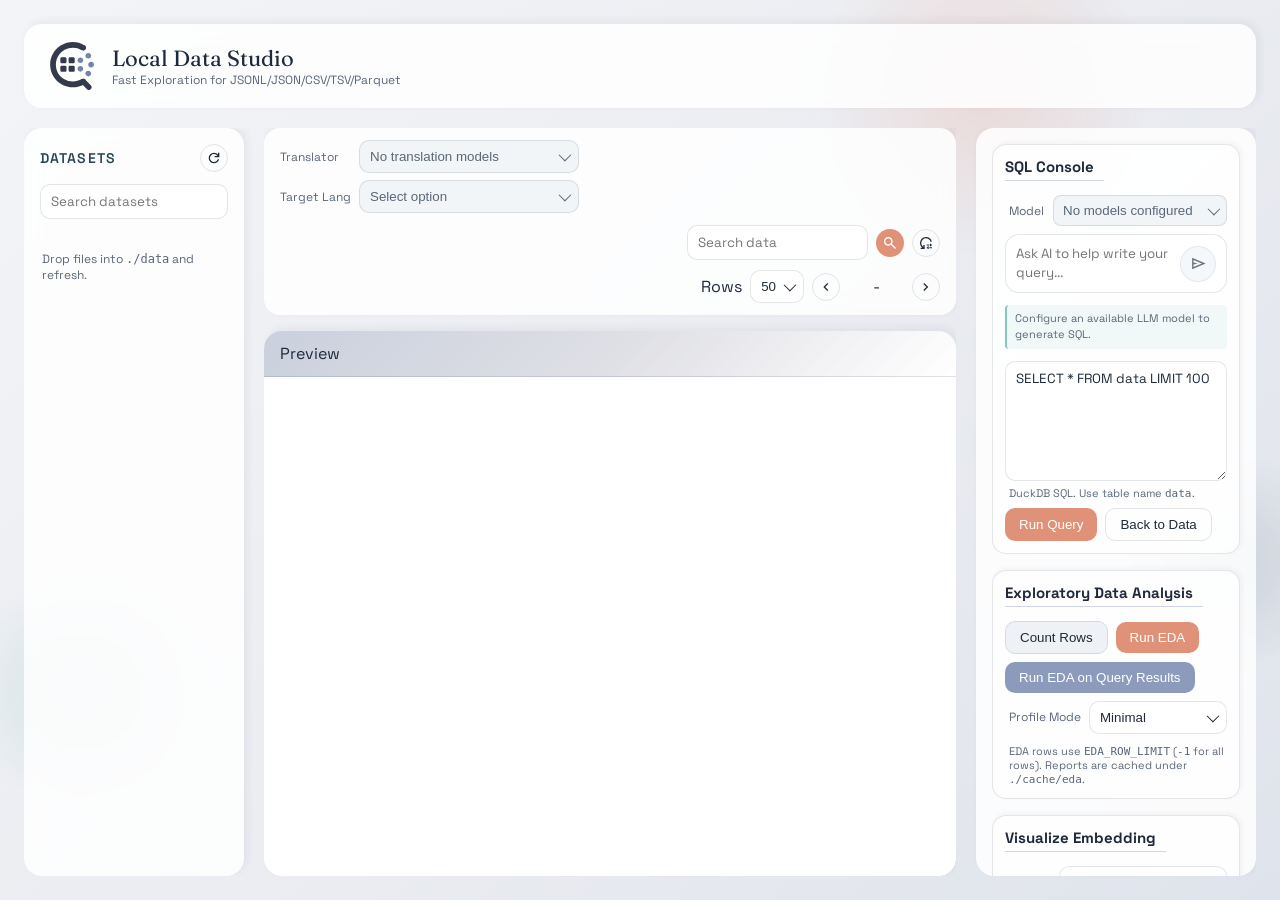
==== commit 40944f73: "feat: refine dataset workspace controls" ====
--- a/src/local_data_studio/static/index.html
+++ b/src/local_data_studio/static/index.html
@@ -3,31 +3,48 @@
   <head>
     <meta charset="UTF-8" />
     <meta name="viewport" content="width=device-width, initial-scale=1" />
-    <title>Data Viewer</title>
+    <title>Local Data Studio</title>
     <link rel="icon" href="favicon.svg" type="image/svg+xml" />
     <link rel="stylesheet" href="styles.css?v=20260714-code-view-actions" />
   </head>
   <body>
     <div class="app">
       <header class="topbar">
-        <div class="brand">
-          <div class="logo">DS</div>
+        <a
+          class="brand"
+          href="https://github.com/Onely7/local_data_studio"
+          target="_blank"
+          rel="noopener noreferrer"
+          aria-label="Open the Local Data Studio GitHub repository"
+        >
+          <img
+            class="logo"
+            src="local_data_studio_icon_transparent.svg"
+            alt="Local Data Studio"
+          />
           <div>
-            <div class="title">Data Studio</div>
+            <div class="title">Local Data Studio</div>
             <div class="subtitle">
               Fast Exploration for JSONL/JSON/CSV/TSV/Parquet
             </div>
           </div>
-        </div>
-        <div class="top-actions">
-          <div class="file-pill" id="current-file">No file selected</div>
-          <button class="ghost" id="refresh-files">Refresh</button>
-        </div>
+        </a>
       </header>
 
       <div class="layout">
         <aside class="sidebar">
-          <div class="panel-title">Datasets</div>
+          <div class="dataset-heading">
+            <div class="panel-title">Datasets</div>
+            <button
+              class="ghost icon-action-btn"
+              id="refresh-files"
+              type="button"
+              aria-label="Refresh datasets"
+              title="Refresh datasets"
+            >
+              <img src="icons/refresh.svg" alt="" aria-hidden="true" />
+            </button>
+          </div>
           <div class="dataset-search">
             <input
               id="dataset-search"
@@ -51,41 +68,96 @@
               class="toolbar-group translation-controls"
               title="Visible values are sent to the selected LLM only when you request translation."
             >
-              <label for="translation-model">Translate</label>
+              <label for="translation-model">Translator</label>
               <select id="translation-model" disabled>
                 <option value="">No translation models</option>
               </select>
-              <label for="translation-language">To</label>
+              <label for="translation-language">Target Lang</label>
               <select id="translation-language" disabled>
                 <option value="ja">日本語</option>
               </select>
-              <button class="ghost translation-cancel" id="translation-cancel" type="button" hidden>
+              <button
+                class="ghost translation-cancel"
+                id="translation-cancel"
+                type="button"
+                hidden
+              >
                 Cancel
               </button>
-              <span class="translation-status" id="translation-status" role="status" aria-live="polite"></span>
+              <span
+                class="translation-status"
+                id="translation-status"
+                role="status"
+                aria-live="polite"
+              ></span>
             </div>
             <div class="toolbar-actions">
               <div class="toolbar-group search-controls">
                 <input
                   id="search-input"
                   type="text"
-                  placeholder="Search dataset"
+                  placeholder="Search data"
                 />
-                <button id="search-btn">Search</button>
-                <button class="ghost" id="clear-search">Reset</button>
+                <button
+                  class="icon-action-btn"
+                  id="search-btn"
+                  type="button"
+                  aria-label="Search dataset"
+                  title="Search dataset"
+                >
+                  <img src="icons/search_white.svg" alt="" aria-hidden="true" />
+                </button>
+                <button
+                  class="ghost icon-action-btn"
+                  id="clear-search"
+                  type="button"
+                  aria-label="Reset search"
+                  title="Reset search"
+                >
+                  <img
+                    src="icons/reset-settings.svg"
+                    alt=""
+                    aria-hidden="true"
+                  />
+                </button>
               </div>
               <div class="toolbar-group pagination-controls">
                 <label for="page-size">Rows</label>
                 <select id="page-size">
-                  <option value="50">50</option>
-                  <option value="100" selected>100</option>
+                  <option value="10">10</option>
+                  <option value="50" selected>50</option>
+                  <option value="100">100</option>
                   <option value="200">200</option>
                   <option value="500">500</option>
                 </select>
                 <div class="pagination">
-                  <button class="ghost" id="prev-page">Prev</button>
+                  <button
+                    class="ghost icon-action-btn"
+                    id="prev-page"
+                    type="button"
+                    aria-label="Previous page"
+                    title="Previous page"
+                  >
+                    <img
+                      src="icons/chevron-backward.svg"
+                      alt=""
+                      aria-hidden="true"
+                    />
+                  </button>
                   <span id="page-info">-</span>
-                  <button class="ghost" id="next-page">Next</button>
+                  <button
+                    class="ghost icon-action-btn"
+                    id="next-page"
+                    type="button"
+                    aria-label="Next page"
+                    title="Next page"
+                  >
+                    <img
+                      src="icons/chevron-forward.svg"
+                      alt=""
+                      aria-hidden="true"
+                    />
+                  </button>
                 </div>
               </div>
             </div>
@@ -156,7 +228,7 @@
               <button id="run-eda-query">Run EDA on Query Results</button>
             </div>
             <div class="eda-controls">
-              <label for="eda-profile-mode">Profile mode</label>
+              <label for="eda-profile-mode">Profile Mode</label>
               <select id="eda-profile-mode">
                 <option value="minimal" selected>Minimal</option>
                 <option value="maximal">Maximal</option>
@@ -267,22 +339,26 @@
                   aria-label="Copy row"
                   title="Copy row"
                 >
-                  <img
-                    src="icons/content-copy.svg"
-                    alt=""
-                    aria-hidden="true"
-                  />
+                  <img src="icons/content-copy.svg" alt="" aria-hidden="true" />
                 </button>
                 <button
-                  class="copy-btn"
+                  class="copy-btn icon-action-btn"
                   id="row-inspector-raw"
                   type="button"
+                  aria-label="Show raw row"
+                  title="Show raw row"
                   disabled
                 >
-                  Raw
+                  <img src="icons/unfold-more.svg" alt="" aria-hidden="true" />
                 </button>
-                <button class="delete-btn" id="delete-row" type="button">
-                  Delete
+                <button
+                  class="delete-btn icon-action-btn"
+                  id="delete-row"
+                  type="button"
+                  aria-label="Delete row"
+                  title="Delete row"
+                >
+                  <img src="icons/delete-row.svg" alt="" aria-hidden="true" />
                 </button>
               </div>
               <pre id="row-inspector" class="row-inspector">
@@ -344,7 +420,7 @@
         <div class="json-header">
           <div class="json-title" id="json-title">JSON View</div>
           <button class="json-close" id="json-close" aria-label="Close JSON">
-            &times;
+            <img src="icons/close.svg" alt="" aria-hidden="true" />
           </button>
         </div>
         <div class="json-body-wrap">
@@ -356,11 +432,7 @@
               aria-label="Copy value"
               title="Copy value"
             >
-              <img
-                src="icons/content-copy.svg"
-                alt=""
-                aria-hidden="true"
-              />
+              <img src="icons/content-copy.svg" alt="" aria-hidden="true" />
             </button>
             <div id="json-translate-action"></div>
           </div>
@@ -415,12 +487,31 @@
     </div>
 
     <div class="confirm-overlay" id="translation-confirm-overlay">
-      <div class="confirm-card" role="dialog" aria-modal="true" aria-labelledby="translation-confirm-title">
-        <div class="confirm-title" id="translation-confirm-title">Send visible text for translation?</div>
+      <div
+        class="confirm-card"
+        role="dialog"
+        aria-modal="true"
+        aria-labelledby="translation-confirm-title"
+      >
+        <div class="confirm-title" id="translation-confirm-title">
+          Send visible text for translation?
+        </div>
         <div class="confirm-message" id="translation-confirm-message"></div>
         <div class="confirm-actions">
-          <button class="confirm-btn" id="translation-confirm-cancel" type="button">Cancel</button>
-          <button class="confirm-btn confirm-btn--danger" id="translation-confirm-run" type="button">Translate</button>
+          <button
+            class="confirm-btn"
+            id="translation-confirm-cancel"
+            type="button"
+          >
+            Cancel
+          </button>
+          <button
+            class="confirm-btn confirm-btn--danger"
+            id="translation-confirm-run"
+            type="button"
+          >
+            Translate
+          </button>
         </div>
       </div>
     </div>
--- a/src/local_data_studio/static/styles.css
+++ b/src/local_data_studio/static/styles.css
@@ -7,11 +7,16 @@
   --panel: rgba(255, 255, 255, 0.85);
   --panel-strong: #ffffff;
   --accent: #e76f51;
+  --action-orange: #df9278;
+  --action-orange-border: #ca795f;
+  --action-blue: #8c9bbb;
+  --action-blue-disabled: #c7cedd;
   --accent-2: #2a9d8f;
   --accent-3: #264653;
   --border: rgba(30, 42, 59, 0.12);
   --soft: #f1f5f8;
-  --shadow: 0 18px 45px rgba(30, 42, 59, 0.12);
+  --shadow: 3px -3px 8px rgba(43, 50, 64, 0.06);
+  --panel-shadow: 2px -2px 5px rgba(43, 50, 64, 0.045);
   --expanded-field-max: 300px;
 }
 
@@ -27,12 +32,7 @@
 body {
   margin: 0;
   font-family: "Space Grotesk", "Segoe UI", sans-serif;
-  background: radial-gradient(
-    circle at top left,
-    #fbe9e1 0%,
-    #f4efe7 40%,
-    #e8f1f3 100%
-  );
+  background: linear-gradient(135deg, #f3f4f7 0%, #eaecf1 55%, #dfe3eb 100%);
   color: var(--ink);
   min-height: 100vh;
   overflow: hidden;
@@ -65,17 +65,17 @@
   display: flex;
   align-items: center;
   gap: 16px;
+  color: inherit;
+  text-decoration: none;
+  cursor: pointer;
 }
 
 .logo {
   width: 48px;
   height: 48px;
-  background: linear-gradient(135deg, var(--accent), var(--accent-2));
-  color: #fff;
-  border-radius: 14px;
-  display: grid;
-  place-items: center;
-  font-weight: 600;
+  display: block;
+  flex: 0 0 auto;
+  object-fit: contain;
 }
 
 .title {
@@ -86,23 +86,6 @@
 .subtitle {
   font-size: 12px;
   color: var(--muted);
-}
-
-.top-actions {
-  display: flex;
-  align-items: center;
-  gap: 12px;
-}
-
-.file-pill {
-  padding: 8px 14px;
-  background: #f1f5f8;
-  border-radius: 999px;
-  font-size: 13px;
-  max-width: 320px;
-  white-space: nowrap;
-  overflow: hidden;
-  text-overflow: ellipsis;
 }
 
 .layout {
@@ -136,6 +119,23 @@
   min-width: 0;
 }
 
+.sidebar.has-more-datasets::after {
+  content: "";
+  position: absolute;
+  right: 0;
+  bottom: 0;
+  left: 0;
+  z-index: 2;
+  height: 64px;
+  pointer-events: none;
+  border-radius: 0 0 18px 18px;
+  background: linear-gradient(
+    to bottom,
+    rgba(255, 255, 255, 0),
+    rgba(255, 255, 255, 0.94) 86%
+  );
+}
+
 .inspector {
   display: flex;
   flex-direction: column;
@@ -159,6 +159,13 @@
   color: var(--accent-3);
 }
 
+.dataset-heading {
+  display: flex;
+  align-items: center;
+  justify-content: space-between;
+  gap: 8px;
+}
+
 .dataset-search {
   display: flex;
   gap: 8px;
@@ -234,14 +241,14 @@
 }
 
 .file-item:hover {
-  border-color: var(--accent);
+  border-color: #8dc5be;
   transform: translateY(-1px);
 }
 
 .file-item.active {
-  background: #ffe2d4;
-  border-color: var(--accent);
-  box-shadow: inset 0 0 0 1px rgba(231, 111, 81, 0.2);
+  background: #f0f7f6;
+  border-color: #8dc5be;
+  box-shadow: inset 0 0 0 1px rgba(141, 197, 190, 0.28);
   font-weight: 500;
 }
 
@@ -257,6 +264,7 @@
 .toolbar {
   position: relative;
   z-index: 3;
+  container-type: inline-size;
   display: grid;
   grid-template-columns: minmax(270px, 1fr) minmax(290px, auto);
   grid-template-rows: auto auto;
@@ -295,31 +303,73 @@
   white-space: nowrap;
 }
 
+.pagination {
+  display: inline-flex;
+  align-items: center;
+  gap: 8px;
+}
+
+#page-info {
+  display: inline-flex;
+  align-items: center;
+  justify-content: center;
+  min-width: 56px;
+  line-height: 1;
+  text-align: center;
+}
+
 .translation-controls {
   grid-column: 1;
   grid-row: 1 / 3;
-  flex: 0 1 auto;
-  justify-content: flex-start;
+  display: grid;
+  grid-template-columns: max-content 220px minmax(0, 1fr);
+  grid-template-rows: auto auto;
+  align-items: center;
+  column-gap: 8px;
+  row-gap: 7px;
   color: var(--muted);
-  font-size: 11px;
-  flex-wrap: nowrap;
+  font-size: 12px;
 }
 
 .translation-controls .select-control {
-  width: 160px;
+  width: 220px;
   min-width: 0;
-  max-width: 160px;
+  max-width: 220px;
 }
 
 .translation-controls .select-control[data-select-id="translation-language"] {
-  width: 145px;
-  max-width: 145px;
+  width: 220px;
+  max-width: 220px;
+}
+
+.translation-controls > label[for="translation-model"],
+.translation-controls > label[for="translation-model-control"] {
+  grid-column: 1;
+  grid-row: 1;
+}
+
+.translation-controls > .select-control[data-select-id="translation-model"] {
+  grid-column: 2;
+  grid-row: 1;
+}
+
+.translation-controls > label[for="translation-language"],
+.translation-controls > label[for="translation-language-control"] {
+  grid-column: 1;
+  grid-row: 2;
+}
+
+.translation-controls > .select-control[data-select-id="translation-language"] {
+  grid-column: 2;
+  grid-row: 2;
 }
 
 .translation-status {
-  flex-basis: 100%;
+  grid-column: 3;
+  grid-row: 1;
+  align-self: center;
   min-height: 1.35em;
-  text-align: center;
+  text-align: left;
   color: var(--muted);
   text-transform: none;
   letter-spacing: 0;
@@ -330,9 +380,10 @@
   min-height: 0;
 }
 
-.translation-controls:has(.translation-status:not(:empty)),
-.translation-controls:has(.translation-cancel:not([hidden])) {
-  flex-wrap: wrap;
+.translation-cancel:not([hidden]) {
+  grid-column: 3;
+  grid-row: 2;
+  justify-self: start;
 }
 
 .translation-cancel[hidden] {
@@ -490,7 +541,7 @@
   border: none;
   border-radius: 10px;
   padding: 8px 14px;
-  background: var(--accent);
+  background: var(--action-orange);
   color: #fff;
   cursor: pointer;
   transition: transform 0.2s ease;
@@ -525,8 +576,9 @@
   padding: 12px 16px;
   background: linear-gradient(
     135deg,
-    rgba(42, 157, 143, 0.15),
-    rgba(231, 111, 81, 0.1)
+    rgba(114, 131, 166, 0.38) 0%,
+    rgba(189, 190, 201, 0.48) 52%,
+    rgba(255, 255, 255, 0.42) 100%
   );
   border-bottom: 1px solid var(--border);
 }
@@ -542,6 +594,14 @@
   width: 100%;
   border-collapse: collapse;
   font-size: 13px;
+}
+
+#data-table tbody > tr:nth-child(odd) {
+  background: #ffffff;
+}
+
+#data-table tbody > tr:nth-child(even) {
+  background: #f8f9fb;
 }
 
 th,
@@ -555,8 +615,8 @@
 th {
   position: sticky;
   top: 0;
-  background: #fff;
-  font-size: 12px;
+  background: #e5e9f0;
+  font-size: 14px;
   letter-spacing: 0.04em;
   text-transform: uppercase;
   z-index: 2;
@@ -576,6 +636,8 @@
 
 #data-table .row-index-header {
   cursor: default;
+  background: #e5e9f0;
+  opacity: 1 !important;
 }
 
 #data-table .row-index-cell {
@@ -610,7 +672,7 @@
 .col-delete-btn {
   position: absolute;
   top: 5px;
-  right: 42px;
+  right: 37px;
   width: 25px;
   height: 25px;
   padding: 3px;
@@ -751,6 +813,10 @@
   background: rgba(42, 157, 143, 0.08);
 }
 
+#data-table tbody > tr:hover {
+  background: rgba(42, 157, 143, 0.08);
+}
+
 .cell {
   max-width: 320px;
   display: -webkit-box;
@@ -890,6 +956,10 @@
   display: block;
 }
 
+#search-btn img {
+  filter: brightness(0) invert(1);
+}
+
 .icon-action-btn.is-copied {
   border-color: rgba(42, 157, 143, 0.58);
   background: rgba(42, 157, 143, 0.14);
@@ -968,6 +1038,8 @@
 .expanded-source-value,
 .translation-result-value {
   padding-left: 6px;
+  padding-right: 6px;
+  padding-bottom: 6px;
 }
 
 .translation-result {
@@ -1006,6 +1078,7 @@
 
 .translation-result-expanded {
   background: rgba(42, 157, 143, 0.04);
+  padding-left: 12px;
   padding-bottom: 6px;
 }
 
@@ -1020,6 +1093,11 @@
   font-family: "Space Grotesk", "Segoe UI", sans-serif;
 }
 
+.expanded-json {
+  font-family: "SFMono-Regular", Consolas, "Liberation Mono", monospace;
+  line-height: 1.5;
+}
+
 .expanded-image {
   max-width: 100%;
   border-radius: 10px;
@@ -1035,12 +1113,16 @@
   background: rgba(255, 255, 255, 0.7);
   border-radius: 14px;
   padding: 12px;
-  border: 1px solid var(--border);
+  border: 1px solid rgba(43, 50, 64, 0.12);
+  box-shadow: var(--panel-shadow);
 }
 
 .panel h3 {
-  margin: 0 0 8px 0;
-  font-size: 14px;
+  width: fit-content;
+  margin: 0 0 14px;
+  padding: 0 1ch 4px 0;
+  border-bottom: 1px solid rgba(114, 131, 166, 0.34);
+  font-size: 15px;
 }
 
 .panel-actions {
@@ -1052,7 +1134,6 @@
 .nl-model-control {
   display: grid;
   grid-template-columns: 48px minmax(0, 1fr);
-  gap: 8px;
   align-items: center;
   margin-bottom: 8px;
   color: var(--muted);
@@ -1062,6 +1143,12 @@
 .nl-model-control .select-control {
   min-width: 0;
   width: 100%;
+}
+
+.nl-model-control > label,
+.eda-controls > label,
+.atlas-controls > label {
+  padding-left: 4px;
 }
 
 .nl-model-control .select-trigger {
@@ -1102,8 +1189,8 @@
 }
 
 .nl-send {
-  width: 40px;
-  height: 40px;
+  width: 36px;
+  height: 36px;
   border-radius: 999px;
   background: #fff;
   color: var(--ink);
@@ -1116,8 +1203,8 @@
 }
 
 .nl-send img {
-  width: 19px;
-  height: 19px;
+  width: 17px;
+  height: 17px;
 }
 
 .nl-send:hover {
@@ -1141,6 +1228,11 @@
   margin-bottom: 8px;
 }
 
+#count-rows {
+  background: #eef1f6;
+  border-color: #d3d9e5;
+}
+
 .eda-controls {
   display: grid;
   grid-template-columns: auto minmax(0, 1fr);
@@ -1157,7 +1249,7 @@
 }
 
 #run-eda-query {
-  background: #509483;
+  background: var(--action-blue);
 }
 
 .atlas-controls {
@@ -1220,12 +1312,12 @@
 }
 
 #run-atlas-query {
-  background: #509483;
+  background: var(--action-blue);
 }
 
 .atlas-actions #run-atlas.atlas-button-disabled,
 .atlas-actions #run-atlas:disabled {
-  background: #efb4a5;
+  background: #e7b5a6;
   color: rgba(255, 255, 255, 0.72);
   cursor: not-allowed;
   transform: none;
@@ -1233,19 +1325,19 @@
 
 .atlas-actions #run-atlas-query.atlas-button-disabled,
 .atlas-actions #run-atlas-query:disabled {
-  background: #b6d3ca;
+  background: var(--action-blue-disabled);
   color: rgba(255, 255, 255, 0.72);
   cursor: not-allowed;
   transform: none;
 }
 
 .atlas-actions #run-atlas.atlas-button-ready {
-  background: var(--accent);
+  background: var(--action-orange);
   color: #fff;
 }
 
 .atlas-actions #run-atlas-query.atlas-button-ready {
-  background: #509483;
+  background: var(--action-blue);
   color: #fff;
 }
 
@@ -1256,7 +1348,8 @@
 
 .eda-link {
   display: none;
-  margin-top: 6px;
+  margin-top: 2px;
+  margin-left: 4px;
   font-size: 12px;
   color: var(--accent-2);
   text-decoration: none;
@@ -1286,6 +1379,31 @@
   max-width: 100%;
 }
 
+.row-inspector .json-key,
+.overlay-json .json-key {
+  color: #9fb8ee;
+}
+
+.row-inspector .json-string,
+.overlay-json .json-string {
+  color: #f0ad96;
+}
+
+.row-inspector .json-number,
+.overlay-json .json-number {
+  color: #b9c7e4;
+}
+
+.row-inspector .json-boolean,
+.overlay-json .json-boolean {
+  color: #83c9bc;
+}
+
+.row-inspector .json-null,
+.overlay-json .json-null {
+  color: #aeb6c6;
+}
+
 .row-inspector-wrap {
   position: relative;
 }
@@ -1297,6 +1415,18 @@
   display: flex;
   gap: 8px;
   z-index: 1;
+  opacity: 0;
+  pointer-events: none;
+  transition: opacity 0.15s ease;
+}
+
+.row-inspector-wrap.has-selected-row:has(.row-inspector:hover)
+  .row-inspector-actions,
+.row-inspector-wrap.has-selected-row:has(.row-inspector-actions:hover)
+  .row-inspector-actions,
+.row-inspector-wrap.has-selected-row:focus-within .row-inspector-actions {
+  opacity: 1;
+  pointer-events: auto;
 }
 
 .row-inspector-actions .copy-btn {
@@ -1304,6 +1434,12 @@
 }
 
 .row-inspector-actions .icon-action-btn {
+  padding: 5px;
+}
+
+.row-inspector-actions .delete-btn.icon-action-btn {
+  display: inline-grid;
+  place-items: center;
   padding: 5px;
 }
 
@@ -1329,8 +1465,8 @@
   padding: 4px 10px;
   font-size: 11px;
   border-radius: 999px;
-  background: rgba(231, 111, 81, 0.9);
-  border: 1px solid rgba(231, 111, 81, 0.6);
+  background: var(--action-orange);
+  border: 1px solid var(--action-orange-border);
   color: #fff;
   cursor: pointer;
 }
@@ -1349,6 +1485,7 @@
 .hint {
   font-size: 11px;
   color: var(--muted);
+  padding-left: 4px;
 }
 
 .operation-status {
@@ -1489,6 +1626,7 @@
 
 .overlay-image-label {
   flex: 0 0 auto;
+  padding: 6px 0 0 10px;
   min-height: 16px;
   color: rgba(248, 250, 252, 0.45);
   font-size: 12px;
@@ -1538,7 +1676,7 @@
 }
 
 .overlay-field {
-  padding: 10px;
+  padding: 5px 10px 10px;
   border-radius: 12px;
   background: rgba(15, 23, 42, 0.7);
   border: 1px solid rgba(248, 250, 252, 0.08);
@@ -1579,6 +1717,10 @@
 
 .overlay-copy img {
   filter: brightness(0) invert(1);
+}
+
+.overlay-field-actions .overlay-raw-field {
+  padding: 5px;
 }
 
 .overlay-field-value {
@@ -1752,9 +1894,15 @@
   box-shadow: 0 2px 8px rgba(15, 23, 42, 0.12);
 }
 
+.json-close img {
+  width: 18px;
+  height: 18px;
+  display: block;
+}
+
 .json-body {
   margin: 0;
-  padding: 16px;
+  padding: 4px 24px 40px;
   overflow: auto;
   font-size: 13px;
   line-height: 1.5;
@@ -1765,6 +1913,11 @@
   max-height: 460px;
 }
 
+/* Keep standalone JSON comfortably separated from the modal edge. */
+.json-body-wrap:has(#json-translation-result .translation-result) .json-body {
+  padding-bottom: 14px;
+}
+
 .json-key {
   color: #1d4ed8;
 }
@@ -1804,12 +1957,13 @@
   align-items: center;
   justify-content: flex-end;
   gap: 8px;
-  margin: 0 0 8px;
-  padding: 10px 12px 0;
+  margin: 0;
+  padding: 8px 20px 4px;
 }
 
 .json-actions .copy-btn.copy-btn--light {
   position: static;
+  padding: 0;
   background: #fff;
   border-color: rgba(30, 42, 59, 0.18);
   box-shadow: 0 2px 6px rgba(30, 42, 59, 0.1);
@@ -1836,10 +1990,32 @@
 }
 
 #json-translation-result .translation-result {
-  margin-top: 12px;
-  padding: 10px;
+  margin: 0 24px 18px;
+  padding: 12px 14px 14px;
   border: 1px solid rgba(42, 157, 143, 0.22);
   border-radius: 10px;
+  background: rgba(42, 157, 143, 0.045);
+}
+
+#json-translation-result .translation-result-expanded {
+  padding-left: 14px;
+  padding-bottom: 14px;
+}
+
+#json-translation-result .translation-result-header {
+  margin-bottom: 8px;
+}
+
+#json-translation-result .translation-result-value {
+  padding: 0 4px;
+}
+
+#json-translation-result .expanded-text {
+  font-family:
+    "SFMono-Regular", "Menlo", "Monaco", "Consolas", "Liberation Mono",
+    "Courier New", monospace;
+  font-size: 13px;
+  line-height: 1.5;
 }
 
 .copy-btn.copy-btn--light {
@@ -1848,6 +2024,42 @@
   color: #111827;
 }
 
+/* The center column narrows before the page reaches its mobile breakpoint. */
+@container (max-width: 820px) {
+  .translation-controls {
+    grid-column: 1 / -1;
+    grid-row: 1;
+  }
+
+  .toolbar-actions {
+    grid-column: 1 / -1;
+    grid-row: 2;
+    width: 100%;
+    justify-items: stretch;
+  }
+
+  .search-controls,
+  .pagination-controls {
+    justify-content: flex-end;
+  }
+}
+
+@container (max-width: 580px) {
+  .translation-controls {
+    grid-template-columns: max-content minmax(0, 1fr);
+  }
+
+  .translation-status {
+    grid-column: 1 / -1;
+    grid-row: 3;
+  }
+
+  .translation-cancel:not([hidden]) {
+    grid-column: 1 / -1;
+    grid-row: 4;
+  }
+}
+
 @keyframes fadeIn {
   from {
     opacity: 0;
@@ -1899,24 +2111,6 @@
 }
 
 @media (max-width: 960px) {
-  .topbar {
-    flex-direction: column;
-    align-items: stretch;
-    gap: 12px;
-  }
-
-  .top-actions {
-    width: 100%;
-    justify-content: space-between;
-    flex-wrap: wrap;
-  }
-
-  .file-pill {
-    max-width: 100%;
-  }
-}
-
-@media (max-width: 960px) {
   html,
   body {
     height: auto;
@@ -1942,6 +2136,18 @@
     max-height: none;
   }
 
+  .files {
+    max-height: 104px;
+    overflow-y: auto;
+    overscroll-behavior: contain;
+    scrollbar-gutter: stable;
+  }
+
+  .file-item {
+    box-sizing: border-box;
+    min-height: 64px;
+  }
+
   .main {
     order: 2;
     height: auto;
@@ -2009,7 +2215,18 @@
   }
 
   .translation-controls {
-    justify-content: flex-start;
+    grid-template-columns: max-content minmax(0, 1fr);
+  }
+
+  .translation-status {
+    grid-column: 1 / -1;
+    grid-row: 3;
+    text-align: left;
+  }
+
+  .translation-cancel:not([hidden]) {
+    grid-column: 1 / -1;
+    grid-row: 4;
   }
 
   .toolbar-actions {
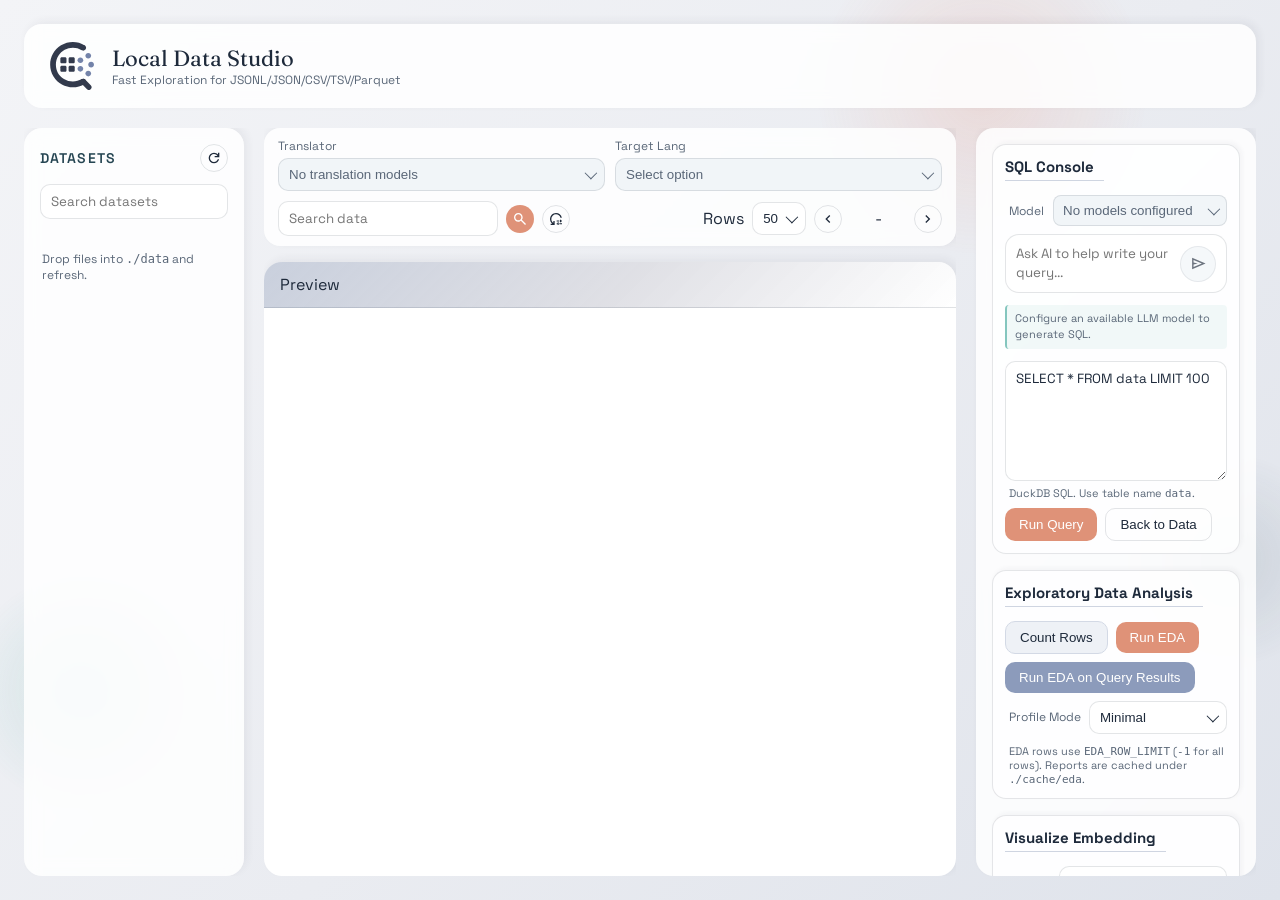
==== commit d0c7462a: "refactor: simplify translation toolbar feedback" ====
--- a/src/local_data_studio/static/index.html
+++ b/src/local_data_studio/static/index.html
@@ -64,10 +64,7 @@
 
         <main class="main">
           <div class="toolbar">
-            <div
-              class="toolbar-group translation-controls"
-              title="Visible values are sent to the selected LLM only when you request translation."
-            >
+            <div class="toolbar-group translation-controls">
               <label for="translation-model">Translator</label>
               <select id="translation-model" disabled>
                 <option value="">No translation models</option>
@@ -76,20 +73,6 @@
               <select id="translation-language" disabled>
                 <option value="ja">日本語</option>
               </select>
-              <button
-                class="ghost translation-cancel"
-                id="translation-cancel"
-                type="button"
-                hidden
-              >
-                Cancel
-              </button>
-              <span
-                class="translation-status"
-                id="translation-status"
-                role="status"
-                aria-live="polite"
-              ></span>
             </div>
             <div class="toolbar-actions">
               <div class="toolbar-group search-controls">
--- a/src/local_data_studio/static/styles.css
+++ b/src/local_data_studio/static/styles.css
@@ -266,13 +266,12 @@
   z-index: 3;
   container-type: inline-size;
   display: grid;
-  grid-template-columns: minmax(270px, 1fr) minmax(290px, auto);
-  grid-template-rows: auto auto;
-  align-items: start;
-  gap: 12px;
+  grid-template-columns: minmax(0, 1fr);
+  align-items: center;
+  gap: 10px;
   background: var(--panel);
   border-radius: 16px;
-  padding: 12px 16px;
+  padding: 10px 14px;
   box-shadow: var(--shadow);
   backdrop-filter: blur(8px);
 }
@@ -285,21 +284,34 @@
 }
 
 .toolbar-actions {
-  grid-column: 2;
-  grid-row: 1 / 3;
-  display: grid;
-  justify-items: end;
-  align-content: space-between;
+  grid-column: 1 / -1;
+  grid-row: 2;
+  display: flex;
+  align-items: center;
+  justify-content: space-between;
   gap: 10px;
   min-width: 0;
 }
 
 .search-controls,
 .pagination-controls {
-  justify-content: flex-end;
+  justify-content: flex-start;
+  flex-wrap: nowrap;
+}
+
+.search-controls {
+  flex: 0 1 300px;
+  min-width: 0;
+}
+
+.search-controls input {
+  width: 100%;
+  min-width: 120px;
+  max-width: 220px;
 }
 
 .pagination-controls {
+  margin-left: auto;
   white-space: nowrap;
 }
 
@@ -319,27 +331,28 @@
 }
 
 .translation-controls {
-  grid-column: 1;
-  grid-row: 1 / 3;
+  grid-column: 1 / -1;
+  grid-row: 1;
   display: grid;
-  grid-template-columns: max-content 220px minmax(0, 1fr);
-  grid-template-rows: auto auto;
+  grid-template-columns: max-content minmax(130px, 170px) max-content minmax(
+      130px,
+      160px
+    );
   align-items: center;
   column-gap: 8px;
-  row-gap: 7px;
   color: var(--muted);
   font-size: 12px;
 }
 
 .translation-controls .select-control {
-  width: 220px;
+  width: 100%;
   min-width: 0;
-  max-width: 220px;
+  max-width: 170px;
 }
 
 .translation-controls .select-control[data-select-id="translation-language"] {
-  width: 220px;
-  max-width: 220px;
+  width: 100%;
+  max-width: 160px;
 }
 
 .translation-controls > label[for="translation-model"],
@@ -355,39 +368,13 @@
 
 .translation-controls > label[for="translation-language"],
 .translation-controls > label[for="translation-language-control"] {
-  grid-column: 1;
-  grid-row: 2;
-}
-
-.translation-controls > .select-control[data-select-id="translation-language"] {
-  grid-column: 2;
-  grid-row: 2;
-}
-
-.translation-status {
   grid-column: 3;
   grid-row: 1;
-  align-self: center;
-  min-height: 1.35em;
-  text-align: left;
-  color: var(--muted);
-  text-transform: none;
-  letter-spacing: 0;
-}
-
-.translation-status:empty {
-  display: none;
-  min-height: 0;
-}
-
-.translation-cancel:not([hidden]) {
-  grid-column: 3;
-  grid-row: 2;
-  justify-self: start;
-}
-
-.translation-cancel[hidden] {
-  display: none;
+}
+
+.translation-controls > .select-control[data-select-id="translation-language"] {
+  grid-column: 4;
+  grid-row: 1;
 }
 
 input,
@@ -414,7 +401,9 @@
 
 .select-trigger {
   width: 100%;
+  max-width: 100%;
   min-width: 0;
+  overflow: hidden;
   display: flex;
   align-items: center;
   justify-content: space-between;
@@ -444,6 +433,7 @@
 }
 
 .select-trigger-text {
+  flex: 1 1 auto;
   min-width: 0;
   overflow: hidden;
   text-overflow: ellipsis;
@@ -1903,14 +1893,14 @@
 .json-body {
   margin: 0;
   padding: 4px 24px 40px;
-  overflow: auto;
+  overflow: visible;
   font-size: 13px;
   line-height: 1.5;
   font-family:
     "SFMono-Regular", "Menlo", "Monaco", "Consolas", "Liberation Mono",
     "Courier New", monospace;
   white-space: pre-wrap;
-  max-height: 460px;
+  max-height: none;
 }
 
 /* Keep standalone JSON comfortably separated from the modal edge. */
@@ -1950,6 +1940,10 @@
 
 .json-body-wrap {
   position: relative;
+  flex: 1 1 auto;
+  min-height: 0;
+  overflow: auto;
+  overscroll-behavior: contain;
 }
 
 .json-actions {
@@ -1967,6 +1961,11 @@
   background: #fff;
   border-color: rgba(30, 42, 59, 0.18);
   box-shadow: 0 2px 6px rgba(30, 42, 59, 0.1);
+}
+
+.json-actions .copy-btn.copy-btn--light.is-copied {
+  border-color: rgba(42, 157, 143, 0.58);
+  background: rgba(42, 157, 143, 0.14);
 }
 
 .json-actions .icon-action-btn,
@@ -2026,37 +2025,120 @@
 
 /* The center column narrows before the page reaches its mobile breakpoint. */
 @container (max-width: 820px) {
+  .toolbar {
+    grid-template-columns: minmax(0, 1fr);
+  }
+
   .translation-controls {
     grid-column: 1 / -1;
     grid-row: 1;
+    width: 100%;
+    min-width: 0;
+    grid-template-columns: repeat(2, minmax(0, 1fr));
+    grid-template-rows: auto auto;
+    column-gap: 10px;
+    row-gap: 4px;
+  }
+
+  .translation-controls .select-control,
+  .translation-controls
+    .select-control[data-select-id="translation-language"] {
+    width: 100%;
+    max-width: none;
+  }
+
+  .translation-controls > label[for="translation-model"],
+  .translation-controls > label[for="translation-model-control"] {
+    grid-column: 1;
+    grid-row: 1;
+  }
+
+  .translation-controls > .select-control[data-select-id="translation-model"] {
+    grid-column: 1;
+    grid-row: 2;
+  }
+
+  .translation-controls > label[for="translation-language"],
+  .translation-controls > label[for="translation-language-control"] {
+    grid-column: 2;
+    grid-row: 1;
+  }
+
+  .translation-controls
+    > .select-control[data-select-id="translation-language"] {
+    grid-column: 2;
+    grid-row: 2;
   }
 
   .toolbar-actions {
     grid-column: 1 / -1;
     grid-row: 2;
     width: 100%;
-    justify-items: stretch;
-  }
-
-  .search-controls,
+    justify-content: space-between;
+  }
+
+  .search-controls {
+    display: flex;
+    flex: 1 1 200px;
+  }
+
+  .search-controls input {
+    width: 100%;
+    min-width: 0;
+  }
+
   .pagination-controls {
-    justify-content: flex-end;
+    display: flex;
+    width: auto;
   }
 }
 
 @container (max-width: 580px) {
+  .toolbar-actions {
+    flex-wrap: wrap;
+  }
+}
+
+@container (max-width: 420px) {
   .translation-controls {
-    grid-template-columns: max-content minmax(0, 1fr);
-  }
-
-  .translation-status {
-    grid-column: 1 / -1;
+    grid-template-columns: minmax(0, 1fr);
+  }
+
+  .translation-controls > label[for="translation-model"],
+  .translation-controls > label[for="translation-model-control"] {
+    grid-column: 1;
+    grid-row: 1;
+  }
+
+  .translation-controls > .select-control[data-select-id="translation-model"] {
+    grid-column: 1;
+    grid-row: 2;
+  }
+
+  .translation-controls > label[for="translation-language"],
+  .translation-controls > label[for="translation-language-control"] {
+    grid-column: 1;
     grid-row: 3;
-  }
-
-  .translation-cancel:not([hidden]) {
-    grid-column: 1 / -1;
+    margin-top: 4px;
+  }
+
+  .translation-controls
+    > .select-control[data-select-id="translation-language"] {
+    grid-column: 1;
     grid-row: 4;
+  }
+
+  .search-controls {
+    flex: 1 1 100%;
+  }
+
+  .pagination-controls {
+    width: 100%;
+    justify-content: space-between;
+  }
+
+  .pagination {
+    margin-left: auto;
   }
 }
 
@@ -2085,22 +2167,6 @@
 @media (max-width: 1280px) {
   .layout {
     grid-template-columns: 220px minmax(0, 1fr) 280px;
-  }
-
-  .toolbar {
-    grid-template-columns: minmax(0, 1fr);
-    grid-template-rows: auto auto;
-  }
-
-  .translation-controls {
-    grid-column: 1;
-    grid-row: 1;
-  }
-
-  .toolbar-actions {
-    grid-column: 1;
-    grid-row: 2;
-    width: 100%;
   }
 }
 
@@ -2205,35 +2271,64 @@
   }
 
   .toolbar {
+    display: grid;
+    grid-template-columns: minmax(0, 1fr);
+    align-items: center;
+  }
+
+  .toolbar-group {
+    width: auto;
+  }
+
+  .translation-controls {
+    grid-column: 1 / -1;
+    grid-row: 1;
+    width: 100%;
+    min-width: 0;
+    grid-template-columns: minmax(0, 1fr);
+    grid-template-rows: auto auto auto auto;
+    row-gap: 4px;
+  }
+
+  .translation-controls > label[for="translation-model"],
+  .translation-controls > label[for="translation-model-control"] {
+    grid-column: 1;
+    grid-row: 1;
+  }
+
+  .translation-controls > .select-control[data-select-id="translation-model"] {
+    grid-column: 1;
+    grid-row: 2;
+  }
+
+  .translation-controls > label[for="translation-language"],
+  .translation-controls > label[for="translation-language-control"] {
+    grid-column: 1;
+    grid-row: 3;
+    margin-top: 4px;
+  }
+
+  .translation-controls
+    > .select-control[data-select-id="translation-language"] {
+    grid-column: 1;
+    grid-row: 4;
+  }
+
+  .translation-controls .select-control,
+  .translation-controls
+    .select-control[data-select-id="translation-language"] {
+    width: 100%;
+    min-width: 0;
+    max-width: 100%;
+  }
+
+  .toolbar-actions {
     display: flex;
-    flex-direction: column;
-    align-items: stretch;
-  }
-
-  .toolbar-group {
-    width: 100%;
-  }
-
-  .translation-controls {
-    grid-template-columns: max-content minmax(0, 1fr);
-  }
-
-  .translation-status {
     grid-column: 1 / -1;
-    grid-row: 3;
-    text-align: left;
-  }
-
-  .translation-cancel:not([hidden]) {
-    grid-column: 1 / -1;
-    grid-row: 4;
-  }
-
-  .toolbar-actions {
-    display: grid;
-    justify-items: stretch;
+    grid-row: 2;
     width: 100%;
     margin-left: 0;
+    flex-wrap: wrap;
   }
 
   .search-controls,
@@ -2251,7 +2346,7 @@
   }
 
   .translation-controls .select-control {
-    flex: 1 1 140px;
+    width: 100%;
     max-width: none;
   }
 
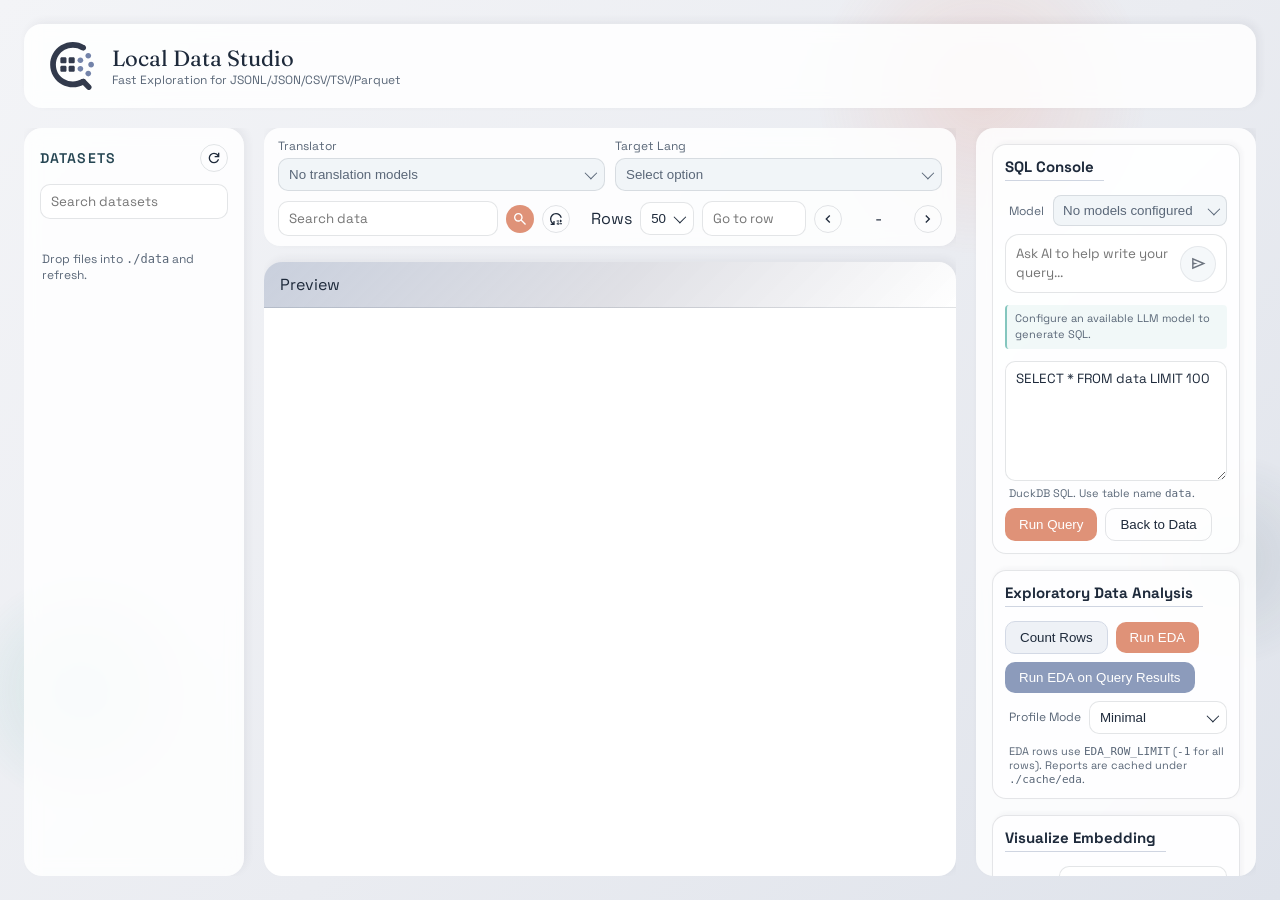
==== commit 3dd9ff9c: "feat(ui): jump to any row and page through search results - Add a "Go to row" field. Preview pages s" ====
--- a/src/local_data_studio/static/index.html
+++ b/src/local_data_studio/static/index.html
@@ -4,8 +4,7 @@
     <meta charset="UTF-8" />
     <meta name="viewport" content="width=device-width, initial-scale=1" />
     <title>Local Data Studio</title>
-    <link rel="icon" href="favicon.svg" type="image/svg+xml" />
-    <link rel="stylesheet" href="styles.css?v=20260714-code-view-actions" />
+    <link rel="stylesheet" href="styles.css?v=20261101-large-datasets" />
   </head>
   <body>
     <div class="app">
@@ -113,6 +112,17 @@
                   <option value="200">200</option>
                   <option value="500">500</option>
                 </select>
+                <input
+                  id="jump-row"
+                  class="jump-row"
+                  type="number"
+                  min="1"
+                  step="1"
+                  inputmode="numeric"
+                  placeholder="Go to row"
+                  aria-label="Go to row number"
+                  title="Go to row number (Enter)"
+                />
                 <div class="pagination">
                   <button
                     class="ghost icon-action-btn"
@@ -509,6 +519,6 @@
       </div>
     </div>
 
-    <script type="module" src="app.js?v=20260714-controls"></script>
+    <script type="module" src="app.js?v=20261101-large-datasets"></script>
   </body>
 </html>
--- a/src/local_data_studio/static/styles.css
+++ b/src/local_data_studio/static/styles.css
@@ -330,6 +330,23 @@
   text-align: center;
 }
 
+.jump-row {
+  width: 104px;
+  min-width: 0;
+  appearance: textfield;
+  -moz-appearance: textfield;
+}
+
+.jump-row::-webkit-outer-spin-button,
+.jump-row::-webkit-inner-spin-button {
+  margin: 0;
+  -webkit-appearance: none;
+}
+
+.jump-row:disabled {
+  opacity: 0.5;
+}
+
 .translation-controls {
   grid-column: 1 / -1;
   grid-row: 1;
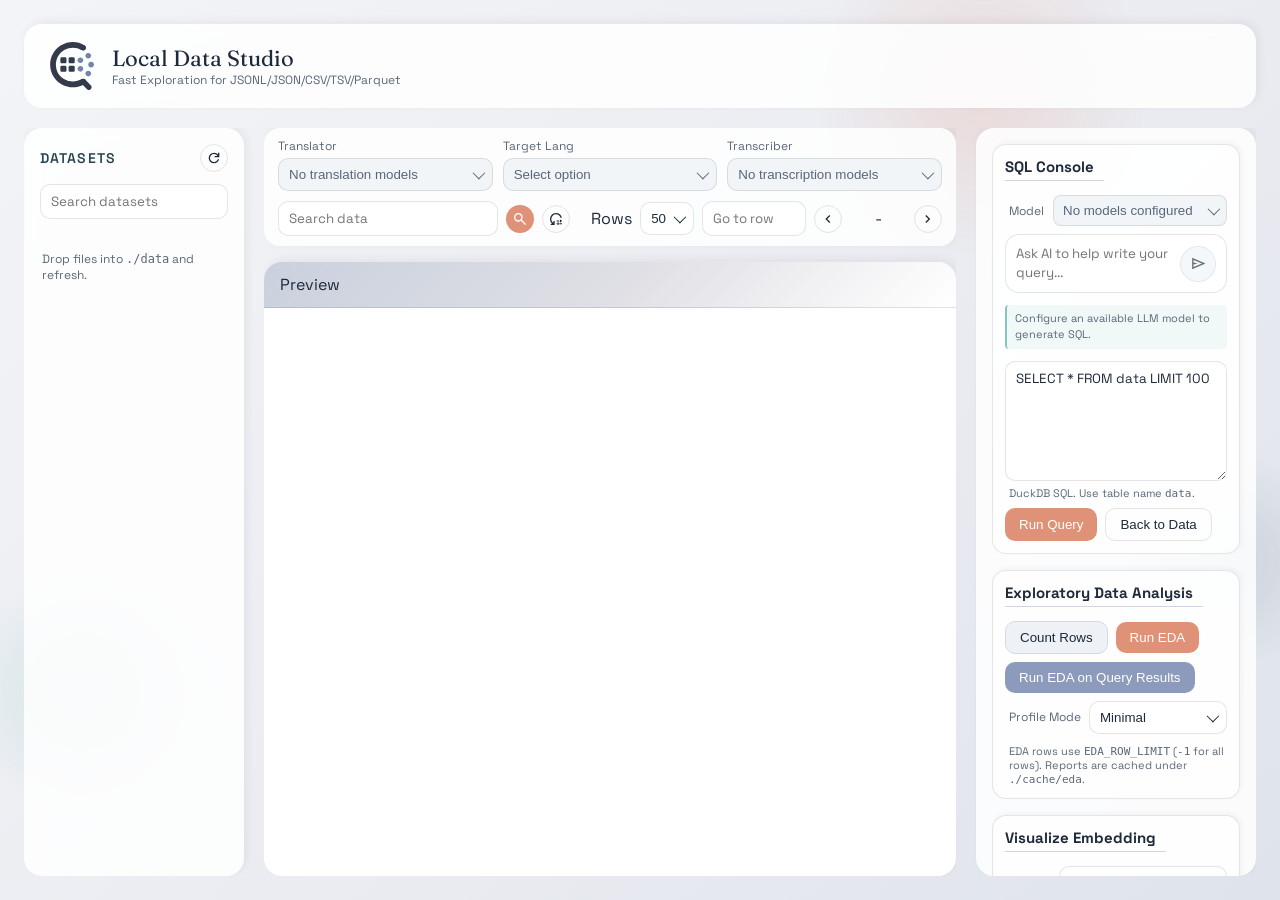
==== commit 0f0b3322: "feat(transcription): transcribe audio cells with a configurable speech model Add speech-to-text for " ====
--- a/src/local_data_studio/static/index.html
+++ b/src/local_data_studio/static/index.html
@@ -4,7 +4,7 @@
     <meta charset="UTF-8" />
     <meta name="viewport" content="width=device-width, initial-scale=1" />
     <title>Local Data Studio</title>
-    <link rel="stylesheet" href="styles.css?v=20261101-large-datasets" />
+    <link rel="stylesheet" href="styles.css?v=20261101-audio" />
   </head>
   <body>
     <div class="app">
@@ -71,6 +71,10 @@
               <label for="translation-language">Target Lang</label>
               <select id="translation-language" disabled>
                 <option value="ja">日本語</option>
+              </select>
+              <label for="transcription-model">Transcriber</label>
+              <select id="transcription-model" disabled>
+                <option value="">No transcription models</option>
               </select>
             </div>
             <div class="toolbar-actions">
@@ -519,6 +523,6 @@
       </div>
     </div>
 
-    <script type="module" src="app.js?v=20261101-large-datasets"></script>
+    <script type="module" src="app.js?v=20261101-audio"></script>
   </body>
 </html>
--- a/src/local_data_studio/static/styles.css
+++ b/src/local_data_studio/static/styles.css
@@ -337,6 +337,10 @@
   -moz-appearance: textfield;
 }
 
+.pagination-controls > .select-control {
+  flex: 0 0 auto;
+}
+
 .jump-row::-webkit-outer-spin-button,
 .jump-row::-webkit-inner-spin-button {
   margin: 0;
@@ -351,10 +355,9 @@
   grid-column: 1 / -1;
   grid-row: 1;
   display: grid;
-  grid-template-columns: max-content minmax(130px, 170px) max-content minmax(
-      130px,
-      160px
-    );
+  grid-template-columns:
+    max-content minmax(130px, 170px) max-content minmax(130px, 160px)
+    max-content minmax(130px, 170px);
   align-items: center;
   column-gap: 8px;
   color: var(--muted);
@@ -391,6 +394,17 @@
 
 .translation-controls > .select-control[data-select-id="translation-language"] {
   grid-column: 4;
+  grid-row: 1;
+}
+
+.translation-controls > label[for="transcription-model"],
+.translation-controls > label[for="transcription-model-control"] {
+  grid-column: 5;
+  grid-row: 1;
+}
+
+.translation-controls > .select-control[data-select-id="transcription-model"] {
+  grid-column: 6;
   grid-row: 1;
 }
 
@@ -696,12 +710,14 @@
 }
 
 .col-delete-btn img,
-.col-translate-btn img {
+.col-translate-btn img,
+.col-transcribe-btn img {
   width: 16px;
   height: 16px;
 }
 
-.col-translate-btn {
+.col-translate-btn,
+.col-transcribe-btn {
   position: absolute;
   top: 5px;
   right: 8px;
@@ -719,14 +735,40 @@
   transition: opacity 0.2s ease;
 }
 
-.col-translate-btn:disabled {
+.col-translate-btn:disabled,
+.col-transcribe-btn:disabled {
   opacity: 0.2;
   cursor: not-allowed;
 }
 
-th:hover .col-translate-btn:not(:disabled) {
+.col-translate-btn + .col-transcribe-btn {
+  right: 66px;
+}
+
+th:hover .col-translate-btn:not(:disabled),
+th:hover .col-transcribe-btn:not(:disabled) {
   opacity: 1;
   pointer-events: auto;
+}
+
+.col-transcribe-btn[aria-busy="true"] {
+  opacity: 1;
+  pointer-events: auto;
+  border-color: rgba(42, 157, 143, 0.6);
+  animation: transcription-pulse 1.4s ease-in-out infinite;
+}
+
+@keyframes transcription-pulse {
+  50% {
+    background: rgba(42, 157, 143, 0.22);
+  }
+}
+
+@media (prefers-reduced-motion: reduce) {
+  .col-transcribe-btn[aria-busy="true"] {
+    animation: none;
+    background: rgba(42, 157, 143, 0.16);
+  }
 }
 
 th:hover .col-delete-btn {
@@ -735,6 +777,7 @@
 }
 
 th:focus-within .col-translate-btn:not(:disabled),
+th:focus-within .col-transcribe-btn:not(:disabled),
 th:focus-within .col-delete-btn {
   opacity: 1;
   pointer-events: auto;
@@ -884,6 +927,263 @@
   object-fit: cover;
 }
 
+.audio-list {
+  display: flex;
+  flex-wrap: wrap;
+  align-items: center;
+  gap: 6px;
+  max-width: 320px;
+}
+
+.audio-chip {
+  --audio-progress: 0;
+  position: relative;
+  display: inline-flex;
+  align-items: center;
+  gap: 7px;
+  max-width: 100%;
+  min-width: 0;
+  padding: 3px 11px 3px 3px;
+  border: 1px solid rgba(30, 42, 59, 0.14);
+  border-radius: 999px;
+  background: #fff;
+  overflow: hidden;
+  white-space: nowrap;
+  box-shadow: 0 1px 3px rgba(30, 42, 59, 0.06);
+}
+
+.audio-chip::after {
+  content: "";
+  position: absolute;
+  left: 0;
+  bottom: 0;
+  height: 2px;
+  width: calc(var(--audio-progress) * 100%);
+  background: var(--accent-2);
+  pointer-events: none;
+}
+
+.audio-play-btn {
+  width: 26px;
+  height: 26px;
+  min-width: 26px;
+  padding: 0;
+  display: grid;
+  place-items: center;
+  border-radius: 999px;
+  background: var(--accent-2);
+}
+
+.audio-play-btn:hover {
+  transform: none;
+  filter: brightness(0.94);
+}
+
+.audio-play-btn img {
+  width: 16px;
+  height: 16px;
+  display: block;
+  filter: brightness(0) invert(1);
+}
+
+.audio-chip.is-active {
+  border-color: rgba(42, 157, 143, 0.45);
+}
+
+.audio-chip.is-loading .audio-play-btn {
+  opacity: 0.55;
+  cursor: progress;
+}
+
+.audio-chip.has-error {
+  border-color: rgba(231, 111, 81, 0.6);
+}
+
+.audio-chip.has-error .audio-play-btn {
+  background: var(--accent);
+}
+
+.audio-chip-text {
+  display: inline-flex;
+  flex-direction: column;
+  min-width: 0;
+  line-height: 1.2;
+}
+
+.audio-time {
+  font-size: 12px;
+  color: var(--ink);
+  font-variant-numeric: tabular-nums;
+}
+
+.audio-format {
+  min-width: 0;
+  overflow: hidden;
+  text-overflow: ellipsis;
+  font-size: 10px;
+  color: var(--muted);
+}
+
+.audio-count {
+  font-size: 11px;
+  color: var(--muted);
+}
+
+.audio-player-list {
+  display: grid;
+  grid-template-columns: minmax(0, 1fr);
+  gap: 10px;
+  min-width: 0;
+}
+
+.audio-player {
+  display: grid;
+  grid-template-columns: minmax(0, 1fr);
+  gap: 4px;
+  min-width: 0;
+}
+
+.audio-player-head {
+  display: flex;
+  align-items: baseline;
+  justify-content: space-between;
+  gap: 8px;
+  min-width: 0;
+  font-size: 11px;
+}
+
+.audio-name {
+  min-width: 0;
+  overflow: hidden;
+  text-overflow: ellipsis;
+  white-space: nowrap;
+  color: var(--ink);
+  font-weight: 600;
+}
+
+.audio-player-head .audio-format {
+  flex: none;
+  white-space: nowrap;
+}
+
+.audio-player-slot {
+  min-width: 0;
+}
+
+.audio-player-control {
+  display: block;
+  width: 100%;
+  height: 36px;
+}
+
+.audio-player-status {
+  font-size: 11px;
+  color: var(--muted);
+  overflow-wrap: anywhere;
+}
+
+.audio-player-status:empty {
+  display: none;
+}
+
+.audio-player.has-error .audio-player-status {
+  color: var(--accent);
+}
+
+.transcript-list {
+  display: grid;
+  gap: 4px;
+  max-width: 320px;
+  margin-top: 6px;
+}
+
+.transcript-item {
+  display: flex;
+  align-items: flex-start;
+  gap: 5px;
+  min-width: 0;
+  font-size: 12px;
+  line-height: 1.35;
+  color: var(--ink);
+}
+
+.transcript-item .transcript-text {
+  min-width: 0;
+  display: -webkit-box;
+  -webkit-line-clamp: 3;
+  -webkit-box-orient: vertical;
+  overflow: hidden;
+  word-break: break-word;
+}
+
+.transcript-index {
+  flex: none;
+  min-width: 16px;
+  height: 16px;
+  padding: 0 4px;
+  border-radius: 999px;
+  background: rgba(42, 157, 143, 0.14);
+  color: var(--accent-2);
+  font-size: 10px;
+  font-weight: 600;
+  line-height: 16px;
+  text-align: center;
+}
+
+.transcript-item.is-pending,
+.transcript-block.is-pending .transcript-text {
+  color: var(--muted);
+  font-style: italic;
+}
+
+.transcript-item.is-error,
+.transcript-block.is-error .transcript-text {
+  color: var(--accent);
+}
+
+.transcript-block {
+  margin-top: 6px;
+  padding-top: 6px;
+  border-top: 1px solid rgba(42, 157, 143, 0.22);
+  min-width: 0;
+}
+
+.transcript-header {
+  display: flex;
+  align-items: center;
+  gap: 6px;
+  min-width: 0;
+  margin-bottom: 3px;
+}
+
+.transcript-label {
+  color: var(--accent-2);
+  font-size: 10px;
+  font-weight: 600;
+  text-transform: uppercase;
+  letter-spacing: 0.04em;
+}
+
+.transcript-language {
+  padding: 1px 6px;
+  border-radius: 999px;
+  background: rgba(30, 42, 59, 0.06);
+  color: var(--muted);
+  font-size: 10px;
+}
+
+.transcript-header .expanded-copy-btn {
+  margin-left: auto;
+}
+
+.transcript-block .transcript-text {
+  font-size: 12px;
+  line-height: 1.45;
+  color: var(--ink);
+  white-space: pre-wrap;
+  overflow-wrap: anywhere;
+}
+
 .expanded-image-grid .image-count {
   width: 100%;
   height: 100px;
@@ -988,7 +1288,8 @@
   border-color: rgba(42, 157, 143, 0.5);
 }
 
-.field-translate-btn {
+.field-translate-btn,
+.field-transcribe-btn {
   min-height: 28px;
   padding: 4px 8px;
   display: inline-flex;
@@ -1005,12 +1306,14 @@
   box-shadow: 0 2px 6px rgba(30, 42, 59, 0.1);
 }
 
-.field-translate-btn img {
+.field-translate-btn img,
+.field-transcribe-btn img {
   width: 15px;
   height: 15px;
 }
 
-.field-translate-btn:disabled {
+.field-translate-btn:disabled,
+.field-transcribe-btn:disabled {
   opacity: 0.38;
   cursor: not-allowed;
 }
@@ -1134,8 +1437,13 @@
 
 .panel-actions {
   display: flex;
+  flex-wrap: wrap;
   gap: 8px;
   margin-top: 8px;
+}
+
+.panel-actions button {
+  white-space: nowrap;
 }
 
 .nl-model-control {
@@ -2051,7 +2359,7 @@
     grid-row: 1;
     width: 100%;
     min-width: 0;
-    grid-template-columns: repeat(2, minmax(0, 1fr));
+    grid-template-columns: repeat(3, minmax(0, 1fr));
     grid-template-rows: auto auto;
     column-gap: 10px;
     row-gap: 4px;
@@ -2087,6 +2395,18 @@
     grid-row: 2;
   }
 
+  .translation-controls > label[for="transcription-model"],
+  .translation-controls > label[for="transcription-model-control"] {
+    grid-column: 3;
+    grid-row: 1;
+  }
+
+  .translation-controls
+    > .select-control[data-select-id="transcription-model"] {
+    grid-column: 3;
+    grid-row: 2;
+  }
+
   .toolbar-actions {
     grid-column: 1 / -1;
     grid-row: 2;
@@ -2145,13 +2465,32 @@
     grid-row: 4;
   }
 
+  .translation-controls > label[for="transcription-model"],
+  .translation-controls > label[for="transcription-model-control"] {
+    grid-column: 1;
+    grid-row: 5;
+    margin-top: 4px;
+  }
+
+  .translation-controls
+    > .select-control[data-select-id="transcription-model"] {
+    grid-column: 1;
+    grid-row: 6;
+  }
+
   .search-controls {
     flex: 1 1 100%;
   }
 
   .pagination-controls {
     width: 100%;
+    flex-wrap: wrap;
     justify-content: space-between;
+    row-gap: 8px;
+  }
+
+  .jump-row {
+    flex: 1 1 96px;
   }
 
   .pagination {
@@ -2303,7 +2642,7 @@
     width: 100%;
     min-width: 0;
     grid-template-columns: minmax(0, 1fr);
-    grid-template-rows: auto auto auto auto;
+    grid-template-rows: repeat(6, auto);
     row-gap: 4px;
   }
 
@@ -2329,6 +2668,19 @@
     > .select-control[data-select-id="translation-language"] {
     grid-column: 1;
     grid-row: 4;
+  }
+
+  .translation-controls > label[for="transcription-model"],
+  .translation-controls > label[for="transcription-model-control"] {
+    grid-column: 1;
+    grid-row: 5;
+    margin-top: 4px;
+  }
+
+  .translation-controls
+    > .select-control[data-select-id="transcription-model"] {
+    grid-column: 1;
+    grid-row: 6;
   }
 
   .translation-controls .select-control,
